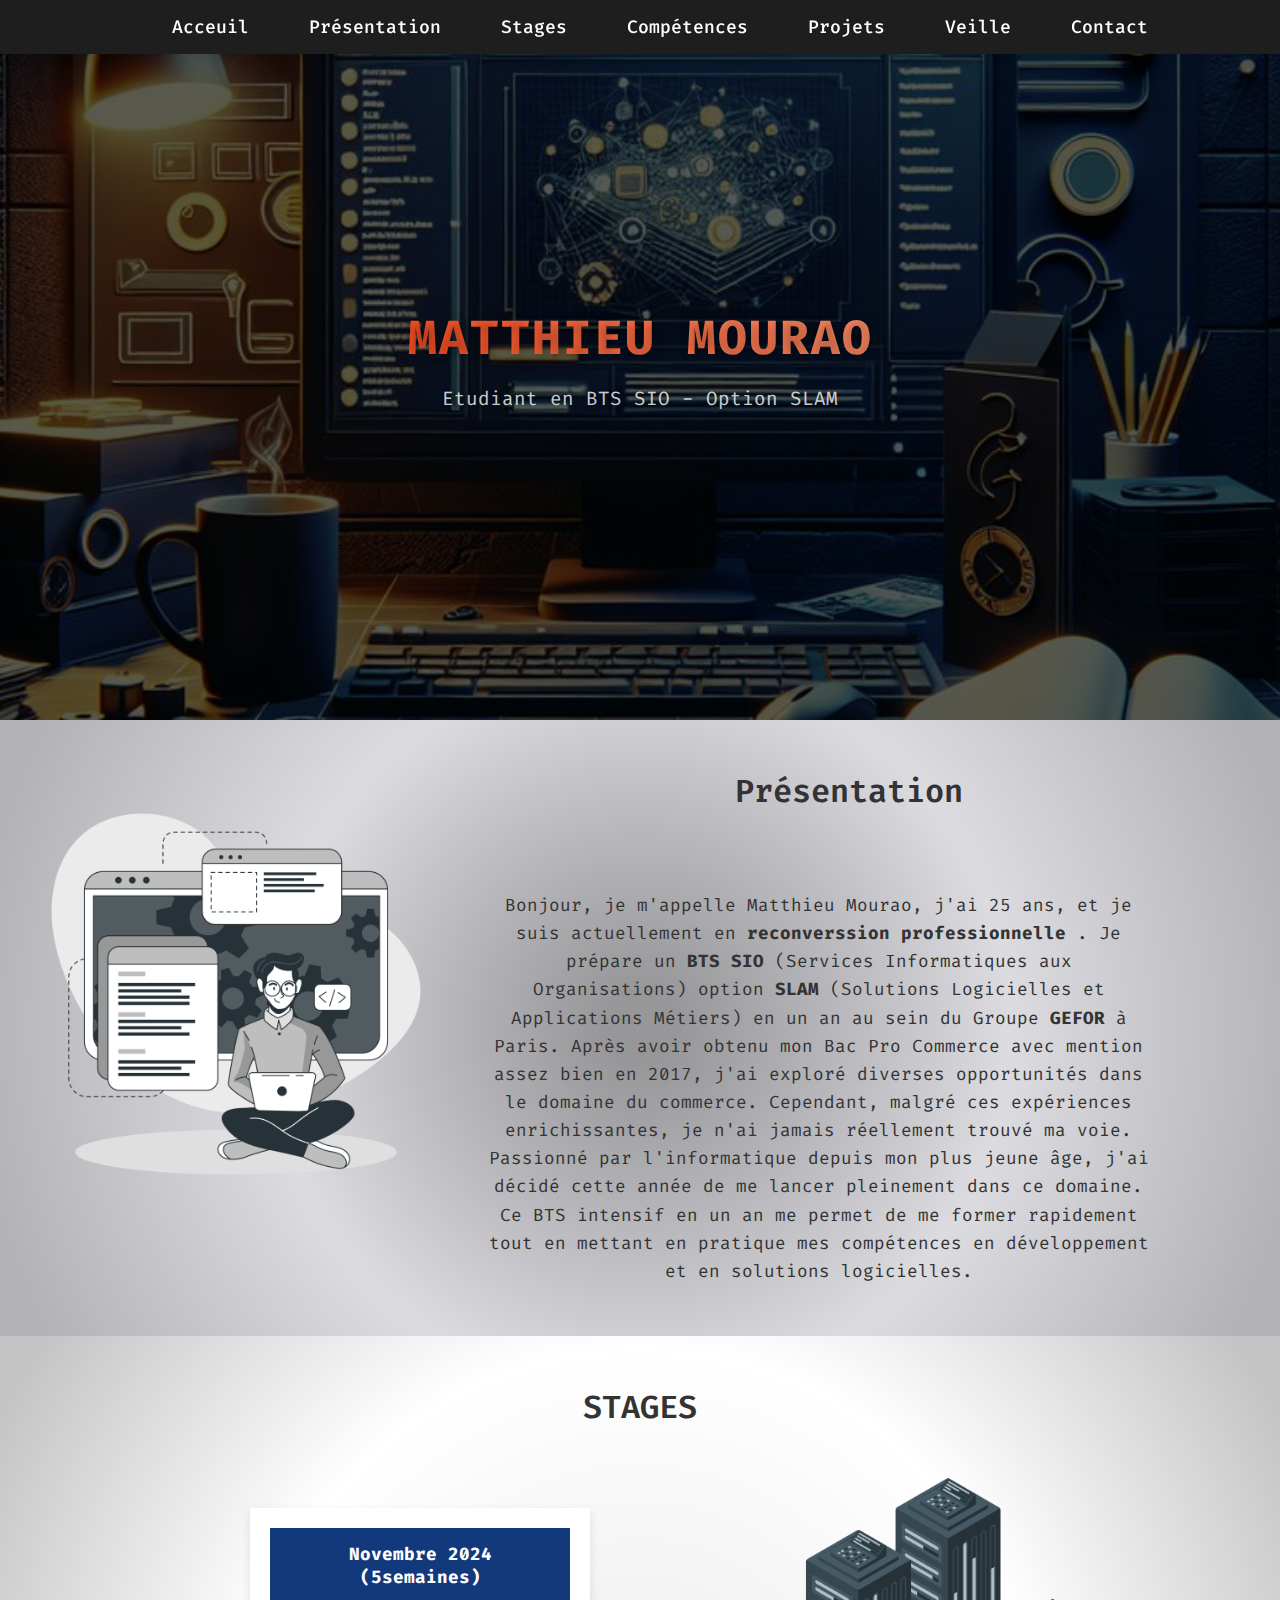
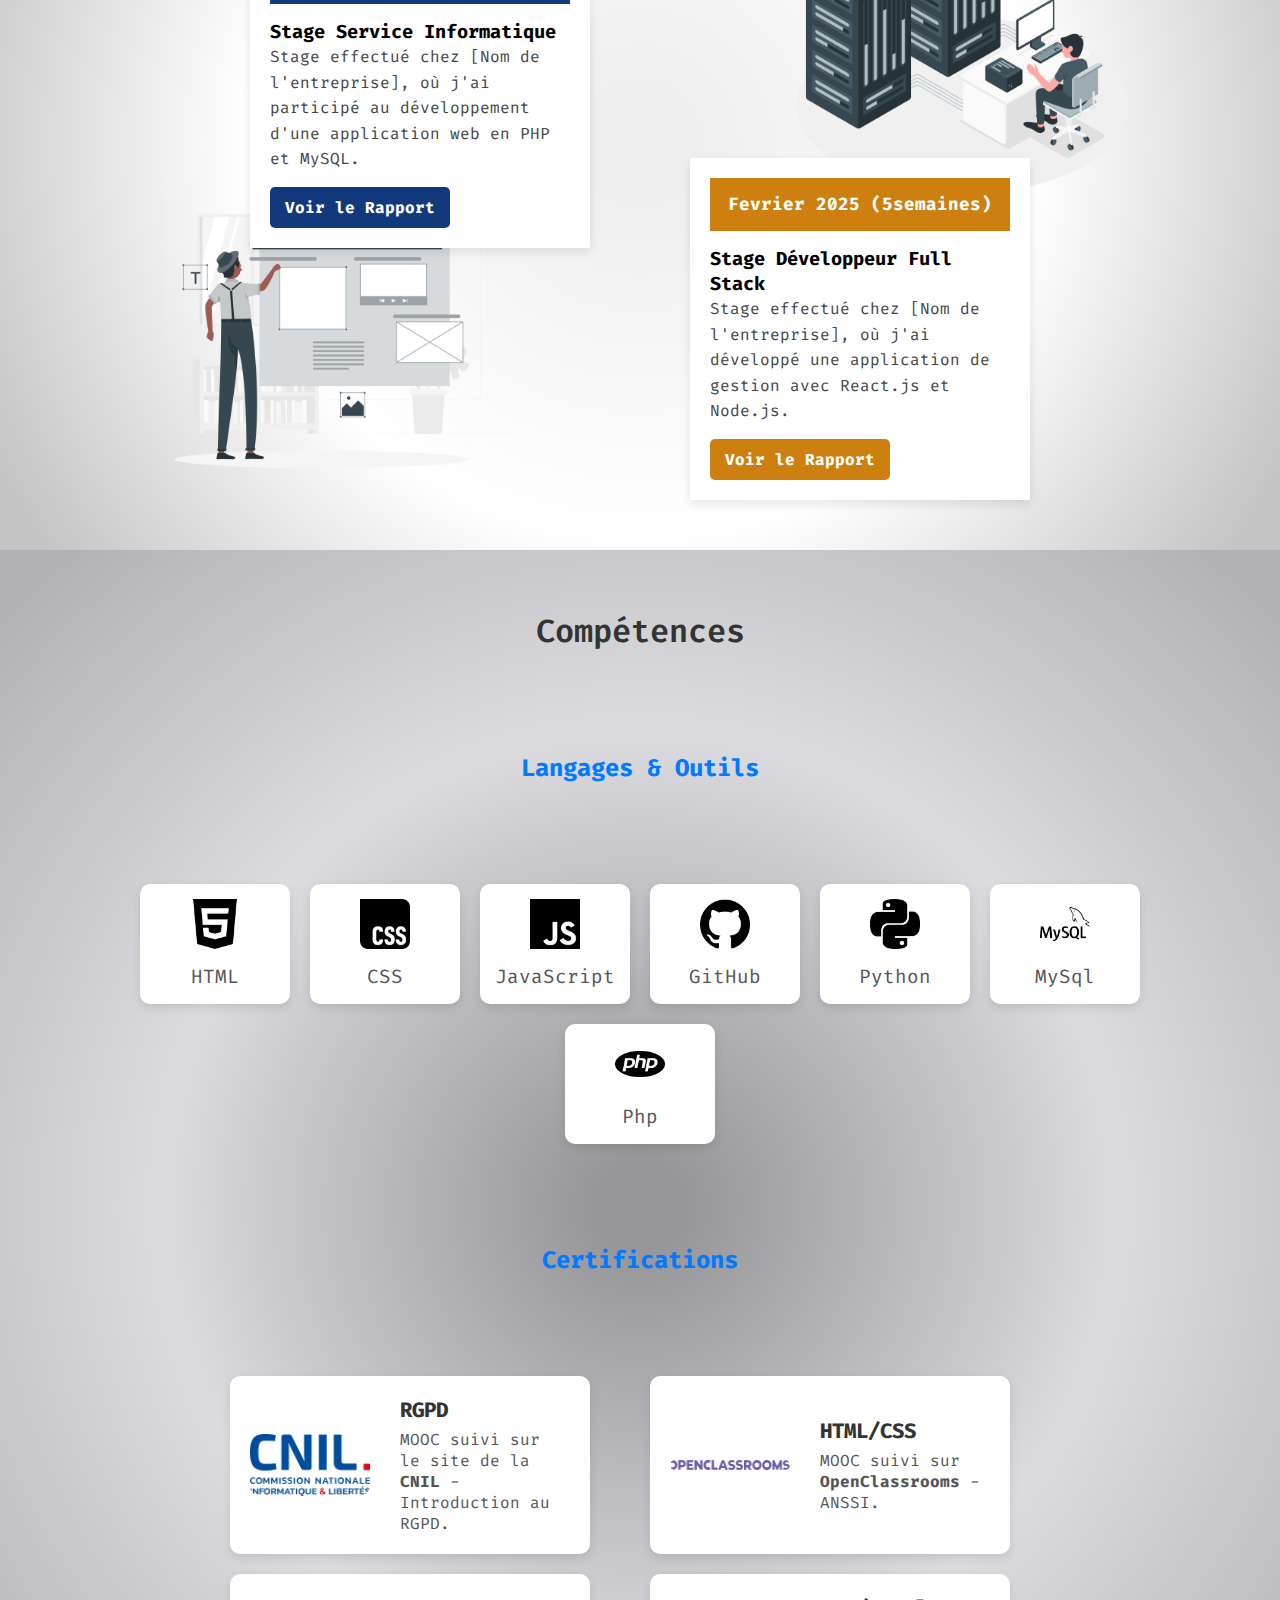
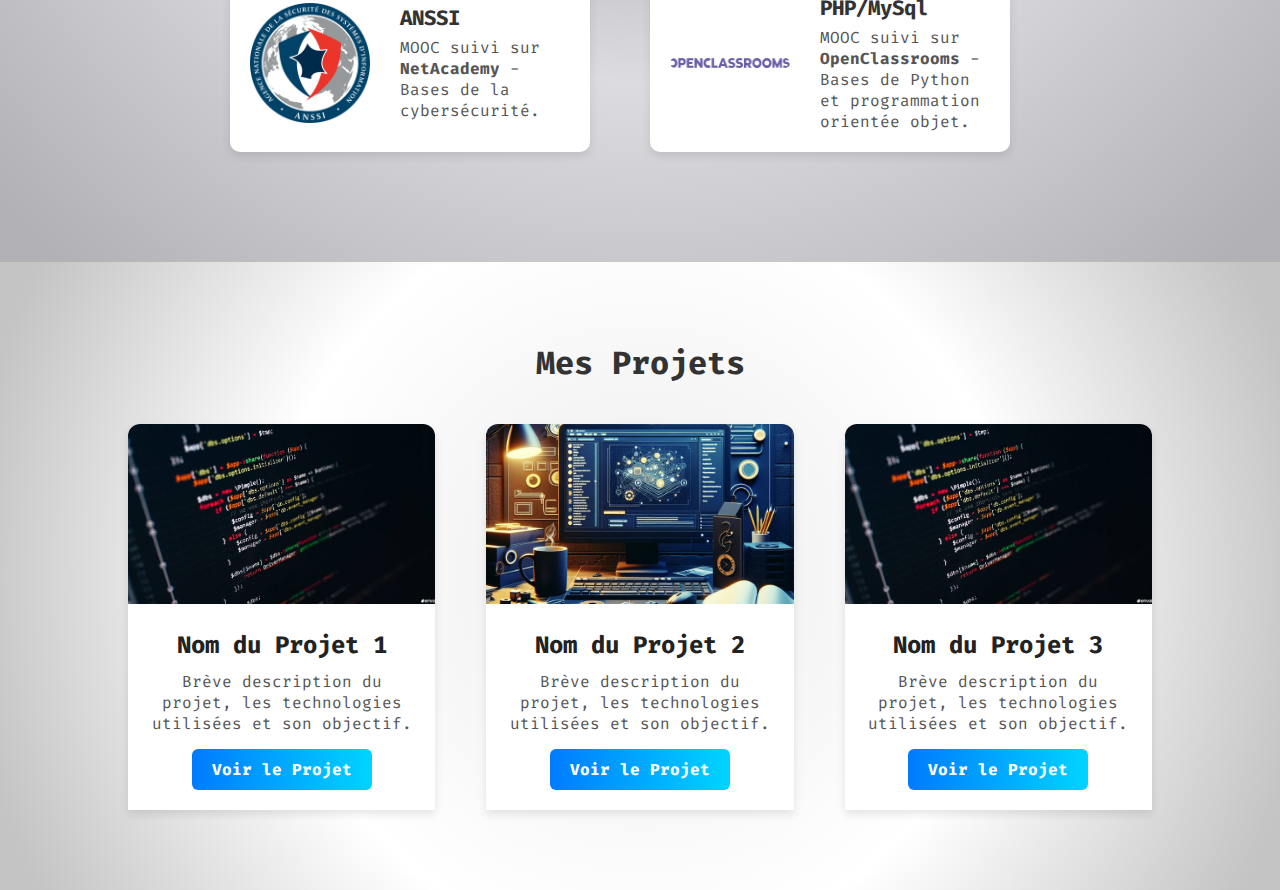
==== index.html @ 41a9d6a8 "premier commit" ====
<!DOCTYPE html>
<html lang="fr">
<head>
    <meta charset="UTF-8">
    <meta name="viewport" content="width=device-width, initial-scale=1.0">

    <title>MatthieuMourao</title>
    <meta type="description" content="Ceci est mon portfolio étudiant" />
    <link rel="stylesheet" href="style/style.css" type="text/css">
    <link href="https://fonts.googleapis.com/css2?family=Fira+Code:wght@300..700&display=swap" rel="stylesheet">
</head>
<body>
    <header>
        <ul>
            <li><a href="/">Acceuil</a></li>
            <li><a href="/">Présentation</a></li>
            <li><a href="/">Stages</a></li>
            <li><a href="/">Compétences</a></li>
            <li><a href="/">Projets</a></li>
            <li><a href="/">Veille</a></li>
            <li><a href="/">Contact</a></li>
        </ul>
    </header>

    <div class="slider">

        <img src="img/slider.jpg" class="slider-background">
        <div class="slider-content">
            <div class="slide-content">
                <h1>Matthieu MOURAO</h1>
                <p>Etudiant en BTS SIO - Option SLAM</p>
            </div>
        </div>
    </div>

    <section class="presentation">
        <img src="img/Developer activity-bro.png" class="img-presentation">
        <div>
            <h2 id="h2-presentation">Présentation</h2>
            <p>Bonjour, je m'appelle Matthieu Mourao, j'ai 25 ans, et je suis actuellement en <strong> reconverssion professionnelle </strong>. Je prépare un <strong>BTS SIO </strong> (Services Informatiques aux Organisations) option <strong>SLAM</strong> (Solutions Logicielles et Applications Métiers) en un an au sein du Groupe <strong>GEFOR</strong> à Paris. Après avoir obtenu mon Bac Pro Commerce avec mention assez bien en 2017, j'ai exploré diverses opportunités dans le domaine du commerce. Cependant, malgré ces expériences enrichissantes, je n'ai jamais réellement trouvé ma voie. Passionné par l'informatique depuis mon plus jeune âge, j'ai décidé cette année de me lancer pleinement dans ce domaine. Ce BTS intensif en un an me permet de me former rapidement tout en mettant en pratique mes compétences en développement et en solutions logicielles.</p>
        </div>
    </section> 


    <section class="stage">
        <h2 id="h2-stage">Stages</h2>
        <div class="stages-container">
            <img src="img/Website designer-rafiki.png" class="img-stage-1">
            <div class="stage-card-1" id="stage1">
                <div class="stage-header-1">
                    <span>Novembre 2024 (5semaines)</span>
                </div>
                <div class="stage-content">
                    <h3>Stage Service Informatique</h3>
                    <p>Stage effectué chez [Nom de l'entreprise], où j'ai participé au développement d'une application web en PHP et MySQL.</p>
                    <a href="stage.html" class="btn-stage" target="_blank">Voir le Rapport</a>
                </div>
            </div>
            <img src="img/Server-amico.png" class="img-stage-2">
            <div class="stage-card-2" id="stage2">
                <div class="stage-header-2">
                    <span>Fevrier 2025 (5semaines)</span>
                </div>
                <div class="stage-content">
                    <h3>Stage Développeur Full Stack</h3>
                    <p>Stage effectué chez [Nom de l'entreprise], où j'ai développé une application de gestion avec React.js et Node.js.</p>
                    <a href="#" class="btn-stage" target="_blank">Voir le Rapport</a>
                </div>
            </div>
        </div>
    </section>
    
    <section class="competences">
        <h2 id="h2-competences">Compétences</h2>
    
       
        <div class="competence-category">
            <h3>Langages & Outils</h3>
            <div class="competence-container">
                <div class="competence-card">
                    <img src="img/html5.png" alt="HTML">
                    <p>HTML</p>
                </div>
                <div class="competence-card">
                    <img src="img/css.png" alt="CSS">
                    <p>CSS</p>
                </div>
                <div class="competence-card">
                    <img src="img/javascript.png" alt="JavaScript">
                    <p>JavaScript</p>
                </div>
                <div class="competence-card">
                    <img src="img/github.png" alt="Git">
                    <p>GitHub</p>
                </div>
                <div class="competence-card">
                    <img src="img/python.png" alt="Python">
                    <p>Python</p>
                </div>
                <div class="competence-card">
                    <img src="img/mysql.png" alt="MysSql">
                    <p>MySql</p>
                </div>
                <div class="competence-card">
                    <img src="img/php.png" alt="PHP">
                    <p>Php</p>
                </div>
            </div>
        </div>
    
       
  
        <div class="competence-category">
            <h3>Certifications</h3>
            <div class="mooc-container">

                
                <div class="mooc-grid">
                    <div class="mooc-card">
                        <img src="img/cnil-seeklogo.png" alt="MOOC RGPD" class="mooc-img">
                        <div class="mooc-info">
                            <h4>RGPD</h4>
                            <p>MOOC suivi sur le site de la <strong>CNIL</strong> - Introduction au RGPD.</p>
                        </div>
                    </div>

            
                    <div class="mooc-card">
                        <img src="img/openclassrooms-seeklogo.png" alt="MOOC HTML/CSS" class="mooc-img">
                        <div class="mooc-info">
                            <h4>HTML/CSS</h4>
                            <p>MOOC suivi sur <strong>OpenClassrooms</strong> - ANSSI.</p>
                        </div>
                    </div>


                    <div class="mooc-card">
                        <img src="img/french-cybersecurity-agency-seeklogo.png" alt="MOOC ANSSI" class="mooc-img">
                        <div class="mooc-info">
                            <h4>ANSSI</h4>
                            <p>MOOC suivi sur <strong>NetAcademy</strong> - Bases de la cybersécurité.</p>
                        </div>
                    </div>


                    <div class="mooc-card">
                        <img src="img/openclassrooms-seeklogo.png" alt="MOOC PHP/MYSQL" class="mooc-img">
                        <div class="mooc-info">
                            <h4>PHP/MySql</h4>
                            <p>MOOC suivi sur <strong>OpenClassrooms</strong> - Bases de Python et programmation orientée objet.</p>
                        </div>
                    </div>
                </div>

            </div>
        </div>
    </section>
    
    <section class="projets">
        <h2>Mes Projets</h2>
        <div class="projets-container">
          
            <div class="projet-card">
                <img src="img/slide.jpg" alt="Projet 1">
                <div class="projet-info">
                    <h3>Nom du Projet 1</h3>
                    <p>Brève description du projet, les technologies utilisées et son objectif.</p>
                    <a href="#" class="btn-projet" target="_blank">Voir le Projet</a>
                </div>
            </div>
    
           
            <div class="projet-card">
                <img src="img/slider.jpg" alt="Projet 2">
                <div class="projet-info">
                    <h3>Nom du Projet 2</h3>
                    <p>Brève description du projet, les technologies utilisées et son objectif.</p>
                    <a href="#" class="btn-projet" target="_blank">Voir le Projet</a>
                </div>
            </div>
    
            
            <div class="projet-card">
                <img src="img/slide.jpg" alt="Projet 3">
                <div class="projet-info">
                    <h3>Nom du Projet 3</h3>
                    <p>Brève description du projet, les technologies utilisées et son objectif.</p>
                    <a href="#" class="btn-projet" target="_blank">Voir le Projet</a>
                </div>
            </div>
        </div>
    </section>
    


    
</body>
</html>
---- style/style.css ----
/* marge a 0 pour tous les éléments */
*{
    margin: 0;
    padding: 0;
}

/* palette de couleurs */
:root {
    --grey-dark : #1e1e1e;  
    --lightest : white;
    --orange : #ff7b00;
    --gradient-greydark : rgb(151,150,153);
    --gradient-greydark2 : radial-gradient(circle, rgba(151,150,153,1) 5%, rgba(219,219,224,1) 52%, rgba(178,177,182,1) 95%);
    --gradient-greylight : rgb(238,238,238);
    --gradient-greylight2 : radial-gradient(circle, rgba(238,238,238,1) 5%, rgba(255,255,255,1) 52%, rgba(196,196,196,1) 95%);
    --gradient-blue : rgb(57,86,172);
    --gradient-blue2 : radial-gradient(circle, rgba(57,86,172,1) 5%, rgba(28,61,120,1) 52%, rgba(30,69,106,1) 95%);
    --bluedark : #13397d;
    --orangedark : #cd800f;
}

/* style de la barre de navigation */

/* ---- Style du header (barre de navigation) ---- */
header {
    position: fixed; /* Fixe le header en haut de la page */
    top: 0; /* L’ancre en haut */
    left: 0;
    width: 100%; /* Prend toute la largeur */
    box-shadow: 0 2px 10px rgba(0, 0, 0, 0.1); /* Ombre légère pour démarquer */
    padding: 15px 20px; /* Ajuste le padding */
    z-index: 1000; /* Assure qu'il reste au-dessus des autres éléments */
    background: var(--grey-dark);
}


/* ---- Style de la liste de navigation ---- */
header ul {
    list-style: none; /* Supprime les puces des listes */
    padding: 0;
    margin: 0;
    display: flex; /* Affichage en ligne (horizontal) */
    gap: 30px; /* Espacement entre les éléments */
    justify-content: center;
}

/* ---- Style des liens de navigation ---- */
header ul li a {
    text-decoration: none; /* Supprime le soulignement des liens */
    color: var(--lightest); /* Définit la couleur du texte en blanc */
    font-size: 18px; /* Définit une taille de texte lisible */
    font-weight: 500; /* Rend le texte légèrement plus épais */
    transition: color 0.3s ease, transform 0.3s ease; /* Ajoute une transition fluide */
    padding: 10px 15px; /* Ajoute de l’espace autour du texte */
    border-radius: 5px; /* Arrondit légèrement les bords */
}

/* ---- Effet au survol des liens ---- */
header ul li a:hover {
    color: var(--orange); /* Change la couleur du texte en orange au survol */
    transform: scale(1.1); /* Agrandit légèrement l'élément au survol */
}

/* ---- Responsive pour mobile ---- */
@media (max-width: 768px) {
    header {
        flex-direction: column; /* Affichage en colonne sur mobile */
        align-items: center;
    }

    header ul {
        flex-direction: column; /* Les liens passent en colonne */
        gap: 15px;
    }
}



.slider {
    width: 100%;
    height: 80vh; /* Assure que le slider prend tout l'écran */
    position: relative;
    display: flex;
    align-items: center;
    justify-content: center;
    overflow: hidden; /* Évite les débordements */
}


.slider-background {
    width: 100%;
    height: 100%;
    object-fit: cover;
    filter: brightness(35%);
}

.slide-content{
    position: absolute;
    top: 50%;
    left: 50%;
    transform: translate(-50%, -50%);
    text-align: center;
    color: white;
}

/* --- STYLE MODERNE DU H1 --- */
.slide-content h1 {
    font-size: 3rem;
    font-weight: 700;
    text-transform: uppercase; /* Majuscules pour un effet pro */
    letter-spacing: 2px; /* Espacement des lettres */
    text-shadow: 2px 2px 10px rgba(0, 0, 0, 0.3); /* Ombre légère */
    background: linear-gradient(45deg, #ff4b1f, #ff9068);
    -webkit-background-clip: text; /* Applique le gradient au texte */
    -webkit-text-fill-color: transparent; /* Rend le texte transparent */
    animation: fadeIn 1.5s ease-in-out;
}

/* --- STYLE MODERNE DU PARAGRAPHE --- */
.slide-content p {
    font-size: 1.2rem;
    font-weight: 400;
    margin-top: 15px;
    line-height: 1.6; /* Espacement entre les lignes */
    max-width: 600px;
    margin-left: auto;
    margin-right: auto;
    color: rgba(255, 255, 255, 0.8); /* Blanc avec opacité */
    text-shadow: 1px 1px 5px rgba(0, 0, 0, 0.2);
    animation: fadeIn 2s ease-in-out;
}

/* --- ANIMATION D'APPARITION (FADE IN) --- */
@keyframes fadeIn {
    from {
        opacity: 0;
        transform: translateY(-10px);
    }
    to {
        opacity: 1;
        transform: translateY(0);
    }
}


body {
    background: var(--gradient-greydark);
    background: var(--gradient-greydark2);
    font-family: "Fira Code", serif;
}



/* --- SECTION PRÉSENTATION --- */
.presentation {
    display: flex; /* Utilisation de flexbox pour aligner l'image et le texte */
    align-items: center; /* Centre verticalement l'image et le texte */
    gap: 40px; /* Ajoute un espace entre l'image et le texte */
    padding: 50px 10%; /* Ajoute un padding autour de la section */
    background: var(--gradient-greydark);
    background: var(--gradient-greydark2);
}

/* --- TITRE PRÉSENTATION --- */
#h2-presentation {
    font-size: 2rem; /* Taille du titre */
    font-weight: 600; /* Met en gras */
    color: #333; /* Couleur du texte */
    text-align: center; /* Centre le titre */
    width: 100%; /* Assure que le titre prend toute la largeur */
    margin-bottom: 20px; /* Espace sous le titre */
}


/* --- IMAGE PRÉSENTATION --- */
.img-presentation {
    width: 420px; /* Taille de l’image */
    max-width: 100%; /* S'assure qu'elle reste responsive */
    border-radius: 10px; /* Arrondit légèrement les bords */
    margin-left: -10%;
    margin-top: -80px;

}


/* --- TEXTE PRÉSENTATION --- */
.presentation p {
    font-size: 1.1rem; /* Agrandit le texte */
    color: #333; /* Couleur légèrement foncée */
    line-height: 1.6; /* Espacement entre les lignes */
    max-width: 800px; /* Limite la largeur du texte */
    text-align: center; /* Justifie le texte pour une belle mise en page */
}

/* Responsive : Ajustements pour petits écrans */
@media (max-width: 768px) {
    .presentation {
        flex-direction: column; /* Passe en colonne sur mobile */
        text-align: center; /* Centre tout le contenu */
    }

    .img-presentation {
        width: 80%; /* Adapte la taille de l’image */
    }

    .presentation p {
        text-align: center; /* Centre le texte */
    }
}



#h2-presentation {
    font-size: 2rem; /* Taille plus grande pour être visible */
    font-weight: 600;
    color: #333; /* Même couleur que le paragraphe */
    margin-bottom: 80px; /* Ajoute un espace sous le titre */
    margin-left: 30px; /* décalle le h2 vers la droite */
}

/* --- SECTION STAGES --- */
.stage {
    text-align: center; /* Centre le titre "Mes Stages" */
    padding: 50px 20px; /* Ajoute de l'espace autour de la section */
    background:var(--gradient-greylight); /* couleur du fond */
    background: var(--gradient-greylight2);
    position: relative;
    height: auto;
}

/* --- TITRE DES STAGES --- */
#h2-stage {
    font-size: 2rem; /* Agrandit le titre */
    font-weight: 600; /* Rend le texte plus épais */
    color: #333; /* Couleur sombre pour le texte */
    margin-bottom: 80px; /* Ajoute un espace sous le titre */
    text-transform: uppercase; /* Met le titre en majuscules */
}


/* --- CONTAINER DES STAGES --- */
.stages-container {
    display: flex; /* Met les cartes côte à côte */
    justify-content: center; /* Centre les cartes horizontalement */
    align-items: flex-start;
    gap: 100px; /* Ajoute un espace entre les cartes */
    flex-wrap: wrap; /* Permet aux cartes de passer en colonne sur petit écran */
}

/* --- STYLE DES CARTES --- */
.stage-card-1 {
    background-color: white; /* couleur du fond */
    padding: 20px; /* Espacement interne */
    box-shadow: 0 4px 10px rgba(0, 0, 0, 0.1); /* Ombre légère pour effet moderne */
    width: 300px; /* Largeur de chaque carte */
    text-align: left; /* Aligne le texte à gauche */
    position: relative; /* Permet de positionner les éléments internes */
    transition: transform 0.3s ease; /* Animation au survol */
}

.stage-card-2 {
    background-color: white; /* couleur du fond */
    padding: 20px; /* Espacement interne */
    box-shadow: 0 4px 10px rgba(0, 0, 0, 0.1); /* Ombre légère pour effet moderne */
    width: 300px; /* Largeur de chaque carte */
    text-align: left; /* Aligne le texte à gauche */
    position: relative; /* Permet de positionner les éléments internes */
    transition: transform 0.3s ease; /* Animation au survol */
}

/* Effet de zoom léger au survol */
.stage-card-1:hover {
    transform: translateY(-5px); /* Fait légèrement remonter la carte */
}

.stage-card-2:hover {
    transform: translateY(-5px); /* Fait légèrement remonter la carte */
}


/* --- PARAGRAPHES (INFOS DU STAGE) --- */
.stage-card-1 p {
    font-size: 1rem; /* Taille lisible */
    color: #444; /* Gris foncé pour une bonne lisibilité */
    margin-bottom: 15px; /* Espacement sous le texte */
    line-height: 1.6; /* Espacement entre les lignes */
}

.stage-card-2 p {
    font-size: 1rem; /* Taille lisible */
    color: #444; /* Gris foncé pour une bonne lisibilité */
    margin-bottom: 15px; /* Espacement sous le texte */
    line-height: 1.6; /* Espacement entre les lignes */
}

/* --- BOUTON RAPPORT DE STAGE --- */
.stage-card-1 a {
    display: inline-block; /* Transforme le lien en bouton */
    padding: 10px 15px; /* Ajoute du padding pour un meilleur aspect */
    background-color: var(--bluedark); /* Bleu */
    color: white; /* Texte blanc */
    text-decoration: none; /* Supprime le soulignement du lien */
    border-radius: 5px; /* Arrondit les bords */
    font-weight: bold; /* Texte en gras */
    transition: background 0.3s ease; /* Animation au survol */
}

.stage-card-2 a {
    display: inline-block; /* Transforme le lien en bouton */
    padding: 10px 15px; /* Ajoute du padding pour un meilleur aspect */
    background-color: var(--orangedark); /* Bleu */
    color: white; /* Texte blanc */
    text-decoration: none; /* Supprime le soulignement du lien */
    border-radius: 5px; /* Arrondit les bords */
    font-weight: bold; /* Texte en gras */
    transition: background 0.3s ease; /* Animation au survol */
}

/* Effet au survol du bouton */
.stage-card-1 a:hover {
    background-color: #0056b3; /* Bleu foncé au survol */
}

.stage-card-2 a:hover {
    background-color: #0056b3; /* Bleu foncé au survol */
}

/* --- EN-TÊTE DES DATES --- */
.stage-header-1 {
    background:var(--bluedark);
    color: white;
    font-size: 1.1rem;
    font-weight: bold;
    padding: 15px;
    text-align: center;
    position: relative;
    width: 90%;
    margin: auto;
    margin-bottom: 15px;
}

.stage-header-2 {
    background:var(--orangedark);
    color: white;
    font-size: 1.1rem;
    font-weight: bold;
    padding: 15px;
    text-align: center;
    position: relative;
    width: 90%;
    margin: auto;
    margin-bottom: 15px;
}


#stage2 {
    position: relative;
    margin-top: 250px;
}

/* --- Style général des images de stage --- */

.img-stage-1 {
    width: 380px; /* Redimensionne l’image */
    max-width: 100%; /* Empêche les débordements */
    position: absolute; /* Permet de placer l’image où on veut */
    top: 50%; 
    right: 60%; 
}

.img-stage-2 {
    width: 380px; /* Redimensionne l’image */
    max-width: 100%; /* Empêche les débordements */
    position: absolute; /* Permet de placer l’image où on veut */
    bottom: 40%; 
    left: 60%;
}

/* --- SECTION COMPÉTENCES --- */
.competences {
    text-align: center;
    padding: 60px 10%;
    background: var(--gradient-greydark);
    background: var(--gradient-greydark2);
}

/* --- TITRE PRINCIPAL --- */
#h2-competences {
    font-size: 2rem;
    font-weight: 600;
    color: #333;
    margin-bottom: 100px;
}


/* --- CATÉGORIES --- */
.competence-category {
    margin-bottom: 50px;
}

.competence-category h3 {
    font-size: 1.5rem;
    color: #007bff;
    margin-bottom: 100px;
    margin-top: 100px;
}

/* --- GRILLE DES LANGAGES & OUTILS --- */
.competence-container {
    display: flex;
    flex-wrap: wrap;
    justify-content: center;
    gap: 20px;
}

.competence-card {
    background: white;
    padding: 15px;
    border-radius: 10px;
    box-shadow: 0 4px 10px rgba(0, 0, 0, 0.1);
    width: 120px;
    text-align: center;
    transition: transform 0.3s ease;
}

.competence-card img {
    width: 50px;
    height: 50px;
    margin-bottom: 10px;
}

.competence-card p {
    font-size: 1.2rem;
    color: #555;
}

.competence-card:hover {
    transform: scale(1.1);
}

/* --- SECTION MOOCs --- */
.mooc-container {
    display: flex;
    flex-direction: column;
    align-items: center;
    gap: 20px;
}

/* --- STYLE DES CARTES MOOCs --- */
.mooc-card {
    display: flex;
    align-items: center;
    background: white;
    padding: 20px;
    border-radius: 10px;
    width: 80%;
    box-shadow: 0 4px 10px rgba(0, 0, 0, 0.1);
    transition: transform 0.3s ease;
}

.mooc-card:hover {
    transform: scale(1.02);
}

/* --- IMAGE DU MOOC --- */
.mooc-img {
    width: 120px; /* Ajuste selon tes images */
    height: auto;
    border-radius: 10px;
    margin-right: 30px;
}

/* --- INFOS DU MOOC --- */
.mooc-info {
    text-align: left;
}

.mooc-info h4 {
    font-size: 1.3rem;
    color: #333;
    margin-bottom: 5px;
}

.mooc-info p {
    font-size: 1rem;
    color: #555;
}

.mooc-grid {
    display: grid;
    grid-template-columns: 1fr 1fr; /* Deux colonnes égales */
    gap: 20px; /* Espacement entre les cartes */
    justify-content: center;
    width: 80%;
    margin: auto;
}


/* SECTION PROJETS */
.projets {
    padding: 80px 10%; /* Ajoute un espace autour de la section pour l'aérer */
    text-align: center; /* Centre le titre et les éléments */
    background:var(--gradient-greylight); /* couleur du fond */
    background: var(--gradient-greylight2);
}

/* TITRE PRINCIPAL */
.projets h2 {
    font-size: 2rem; /* Taille du titre */
    color: #333; /* Couleur du texte */
    margin-bottom: 40px; /* Espace en dessous du titre */
}

/* CONTENEUR DES PROJETS */
.projets-container {
    display: flex; /* Utilisation de flexbox pour aligner les cartes horizontalement */
    flex-wrap: wrap; /* Permet aux éléments de passer à la ligne sur petits écrans */
    justify-content: space-between; /* Espace équitable entre les cartes */
    gap: 20px; /* Ajoute un espace entre les projets */
}

/* CARTE INDIVIDUELLE POUR CHAQUE PROJET */
.projet-card {
    background: white; /* Fond blanc pour bien se détacher du fond */
    border-radius: 12px 12px 0 0; /* Arrondit légèrement les bords pour un effet moderne */
    box-shadow: 0 4px 8px rgba(0, 0, 0, 0.1); /* Ombre subtile pour effet de profondeur */
    overflow: hidden; /* Évite que l’image dépasse des bords arrondis */
    width: 30%; /* Chaque projet occupe 30% de la largeur du conteneur */
    transition: transform 0.3s ease-in-out; /* Animation fluide au survol */
}

/* EFFET AU SURVOL : LÉGER DÉPLACEMENT VERS LE HAUT */
.projet-card:hover {
    transform: translateY(-5px); /* Fait légèrement "sauter" la carte au survol */
}

/* IMAGE DU PROJET */
.projet-card img {
    width: 100%; /* L’image prend toute la largeur de la carte */
    height: 180px; /* Hauteur fixe pour garder un alignement propre */
    object-fit: cover; /* Coupe l’image pour qu’elle remplisse bien son espace */
}

/* CONTENU TEXTE DU PROJET */
.projet-info {
    padding: 20px; /* Ajoute de l'espace à l'intérieur de la carte */
}

/* TITRE DU PROJET */
.projet-info h3 {
    font-size: 1.5rem; /* Taille du texte */
    color: #222; /* Couleur foncée pour une bonne lisibilité */
    margin-bottom: 10px; /* Ajoute un espace en dessous */
}

/* DESCRIPTION DU PROJET */
.projet-info p {
    font-size: 1rem; /* Taille du texte */
    color: #555; /* Couleur gris foncé pour un look épuré */
    margin-bottom: 15px; /* Ajoute un espace avant le bouton */
}

/* BOUTON DE CHAQUE PROJET */
.btn-projet {
    display: inline-block; /* Permet de donner une taille et un style au bouton */
    padding: 10px 20px; /* Ajoute un espace interne */
    background: linear-gradient(90deg, #007BFF, #00D4FF); /* Dégradé bleu moderne */
    color: white; /* Texte en blanc */
    font-weight: bold; /* Texte en gras */
    text-decoration: none; /* Supprime le soulignement */
    border-radius: 6px; /* Arrondit légèrement les coins */
    transition: background 0.3s ease-in-out; /* Animation fluide */
}

/* EFFET HOVER SUR LE BOUTON */
.btn-projet:hover {
    background: linear-gradient(90deg, #0056b3, #0096c7); /* Change légèrement la couleur au survol */
}

/* RESPONSIVE DESIGN : ADAPTATION SUR PETITS ÉCRANS */
@media screen and (max-width: 1024px) {
    .projet-card {
        width: 45%; /* Ajuste la taille à 2 projets par ligne sur tablette */
    }
}

@media screen and (max-width: 768px) {
    .projets-container {
        flex-direction: column; /* Met les projets en colonne sur mobile */
        align-items: center; /* Centre les projets */
    }

    .projet-card {
        width: 90%; /* Les projets prennent presque toute la largeur */
    }
}
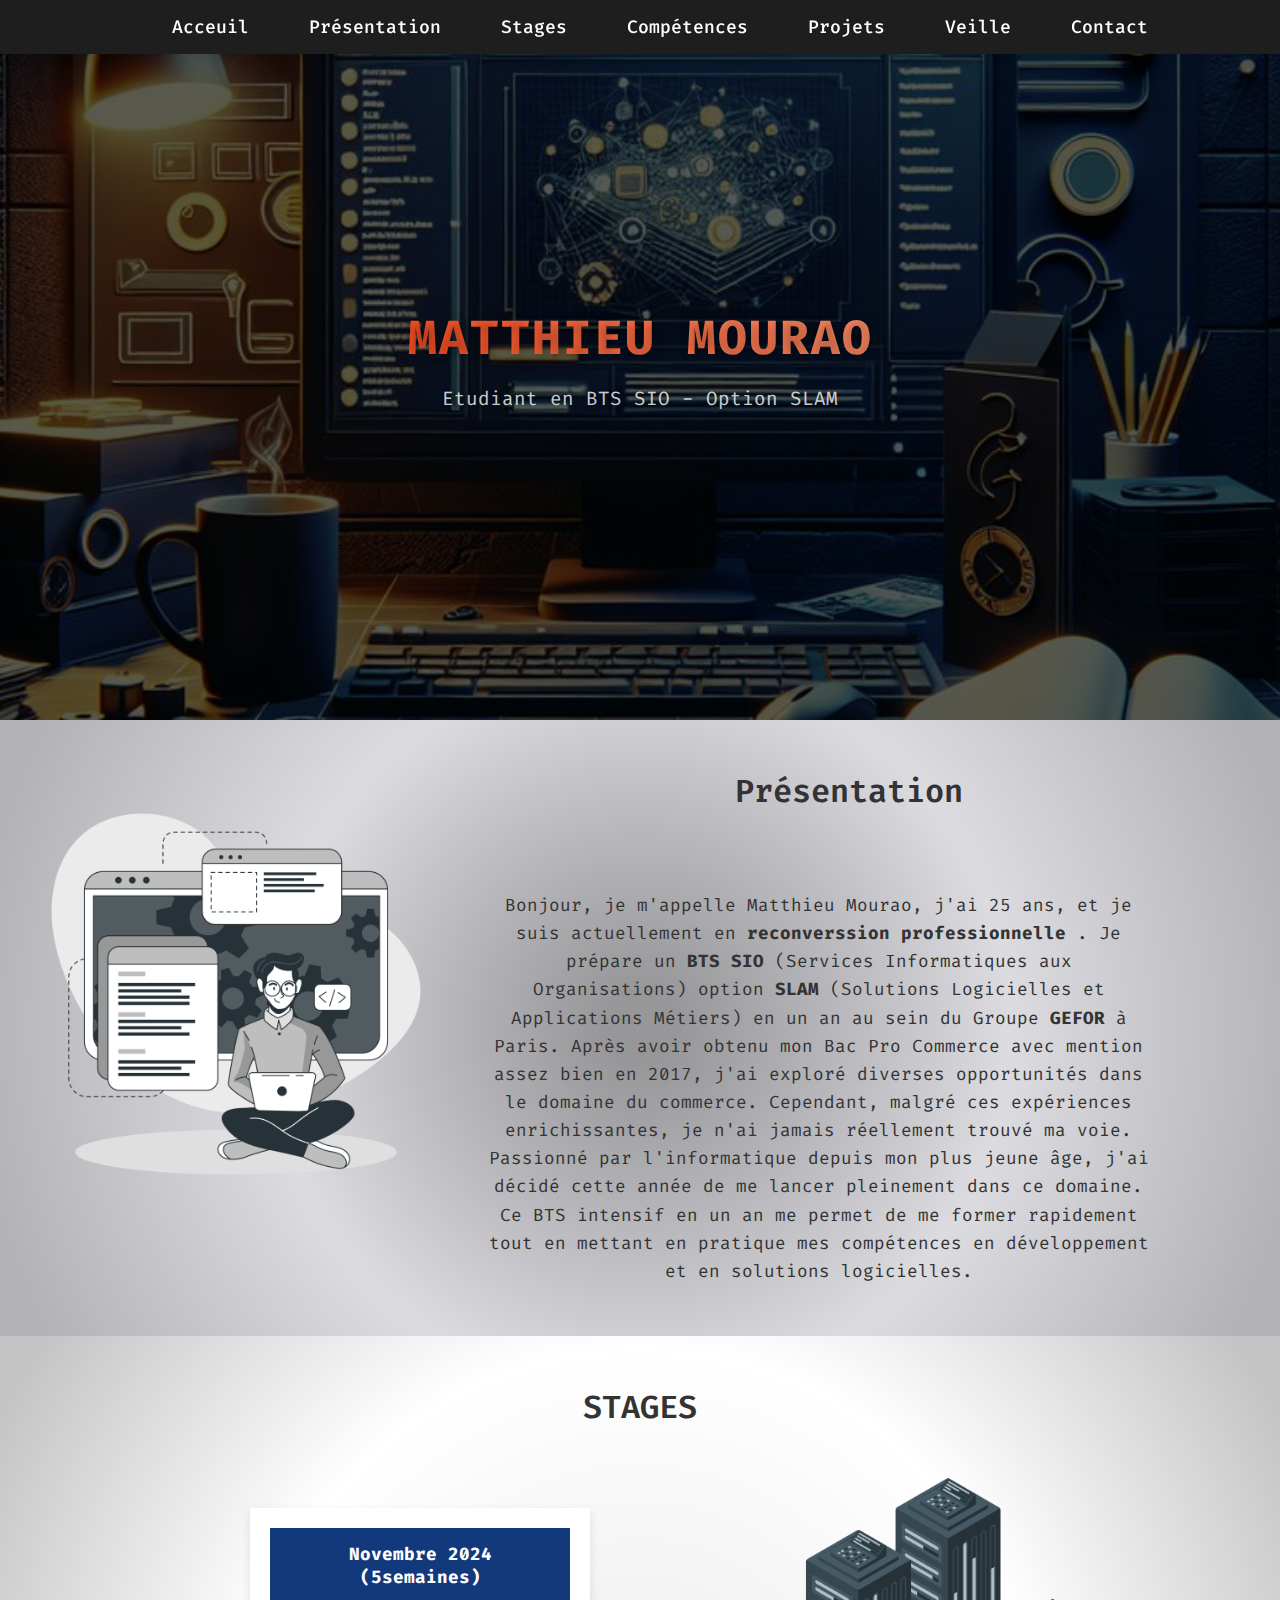
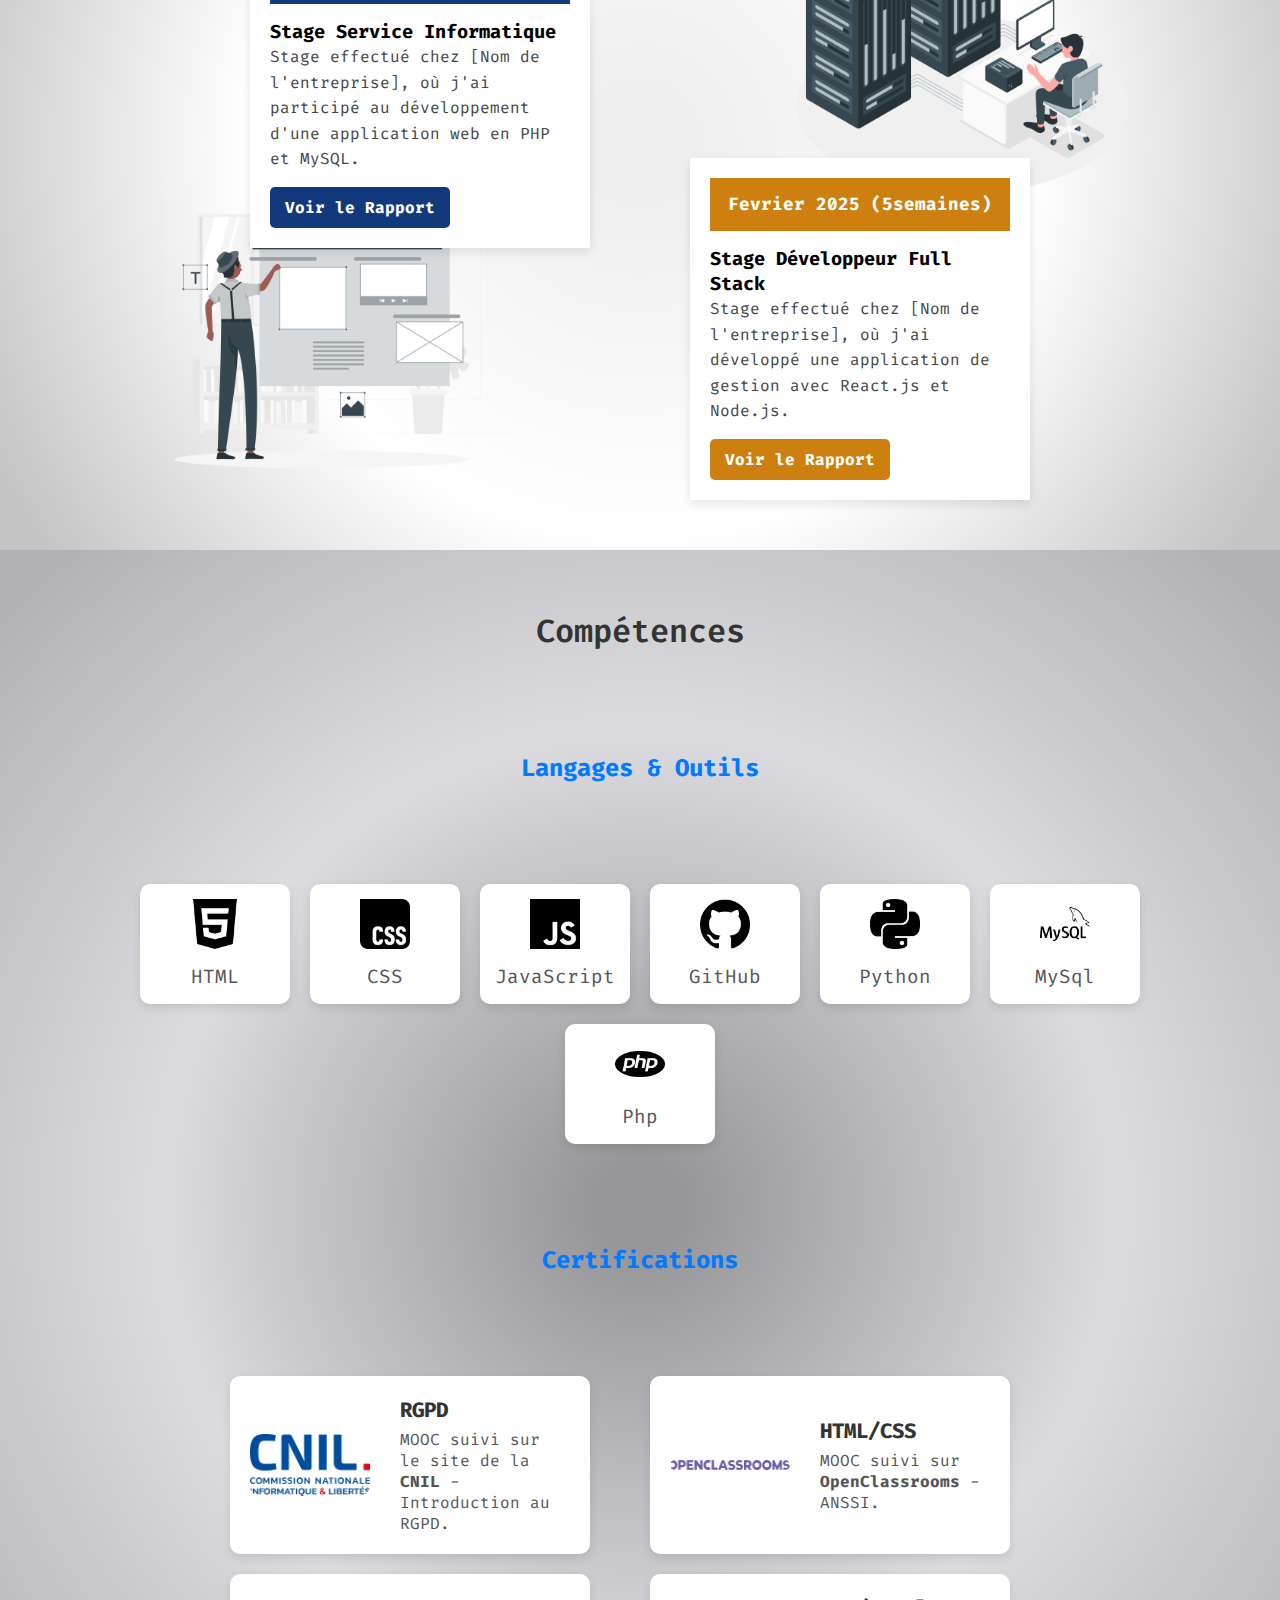
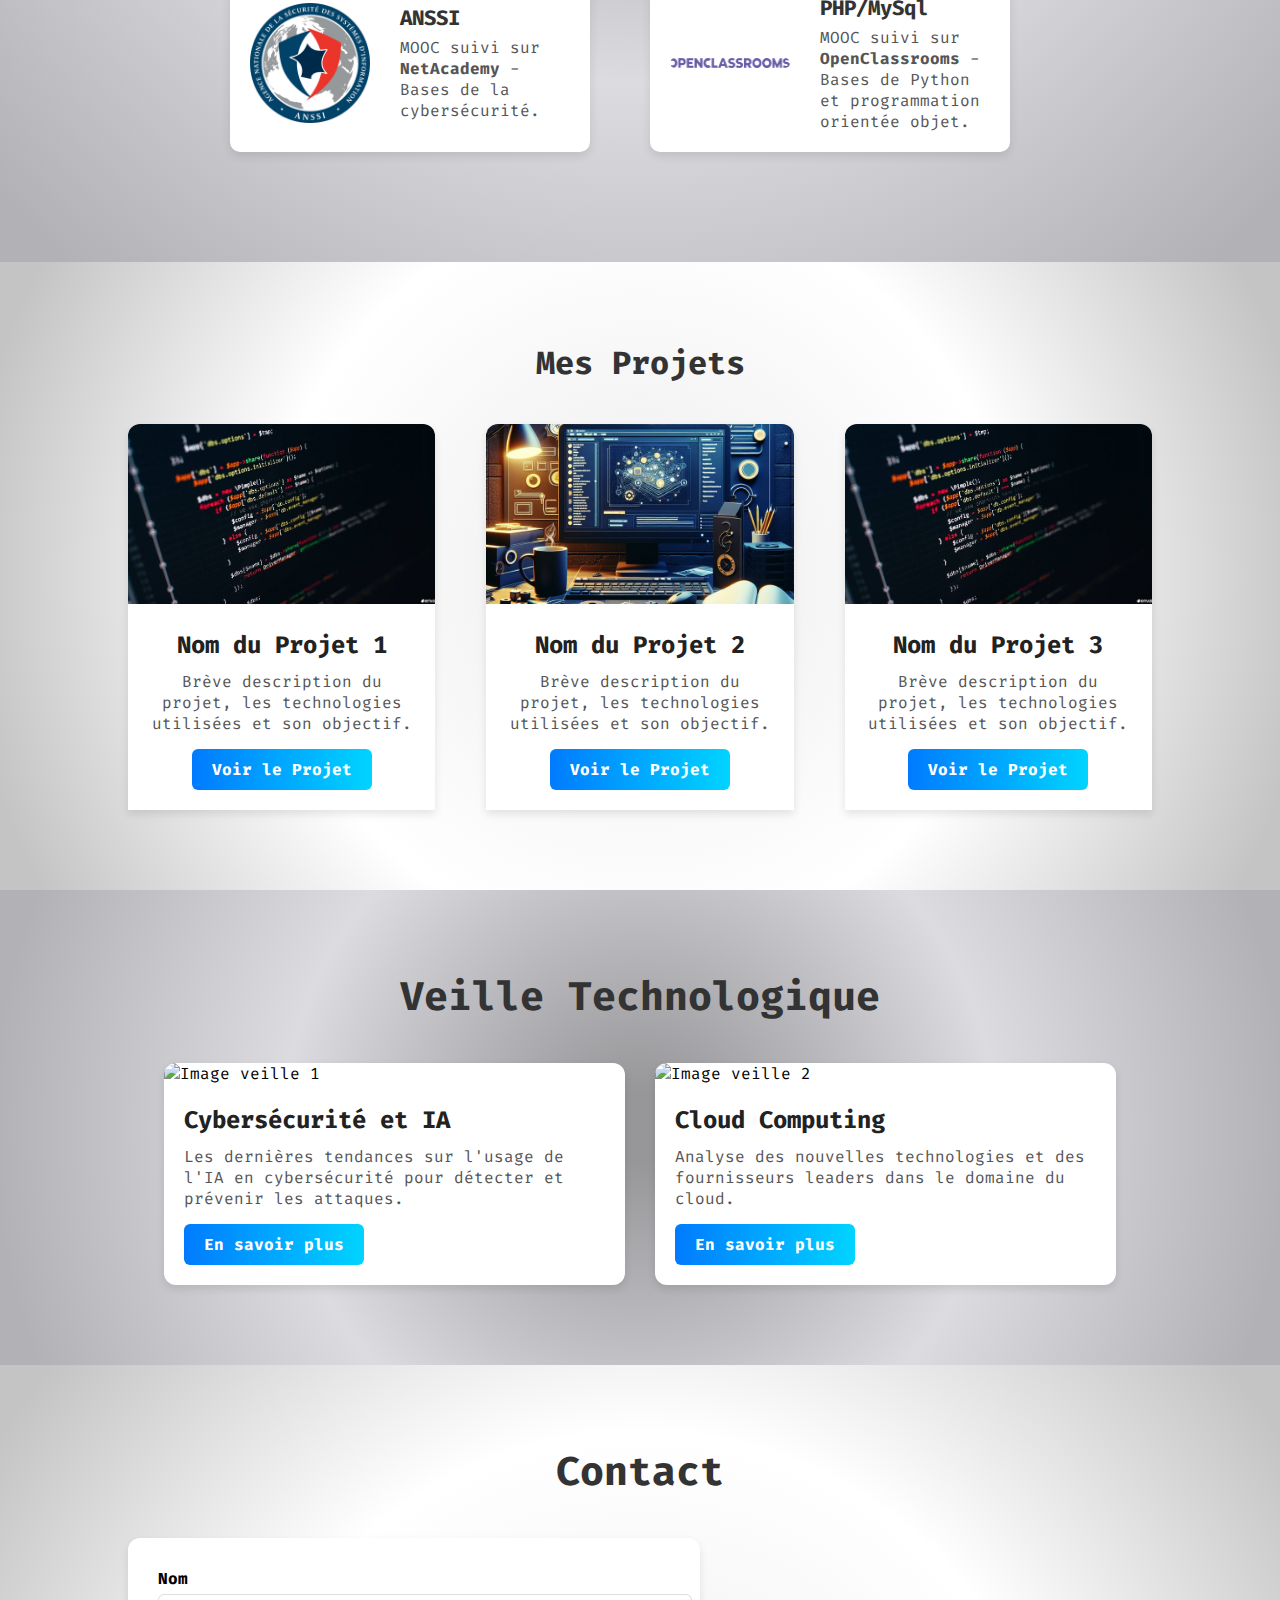
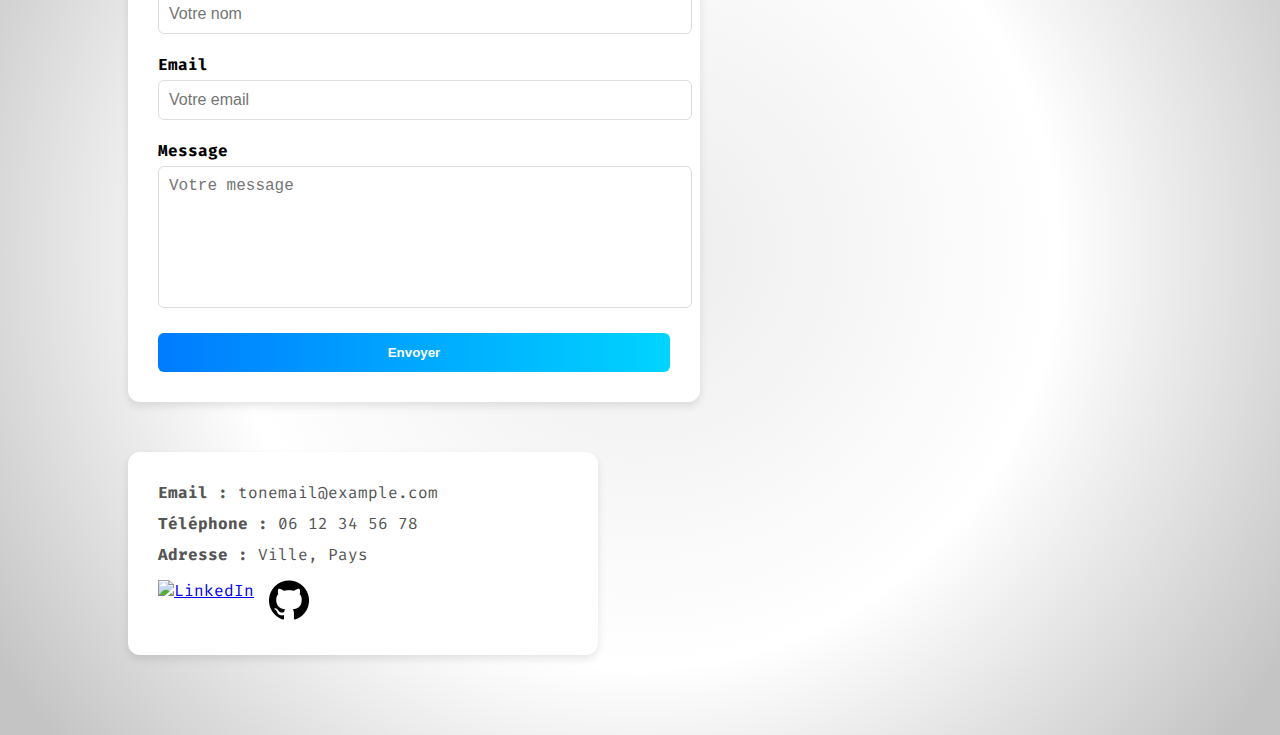
==== commit f7b456a2: "ajout des séctions veilles techno et contact" ====
--- a/index.html
+++ b/index.html
@@ -190,6 +190,60 @@
             </div>
         </div>
     </section>
+
+    <section id="veille-technologique">
+        <h2>Veille Technologique</h2>
+        <div class="veille-container">
+            <div class="veille-card">
+                <img src="img/veille1.jpg" alt="Image veille 1">
+                <div class="veille-content">
+                    <h3>Cybersécurité et IA</h3>
+                    <p>Les dernières tendances sur l'usage de l'IA en cybersécurité pour détecter et prévenir les attaques.</p>
+                    <a href="#" class="btn-veille" target="_blank">En savoir plus</a>
+                </div>
+            </div>
+            <div class="veille-card">
+                <img src="img/veille2.jpg" alt="Image veille 2">
+                <div class="veille-content">
+                    <h3>Cloud Computing</h3>
+                    <p>Analyse des nouvelles technologies et des fournisseurs leaders dans le domaine du cloud.</p>
+                    <a href="#" class="btn-veille" target="_blank">En savoir plus</a>
+                </div>
+            </div>
+        </div>
+    </section>
+
+    <section id="contact">
+        <h2>Contact</h2>
+        <div class="contact-container">
+            <form action="#" method="POST" class="contact-form">
+                <div class="input-group">
+                    <label for="name">Nom</label>
+                    <input type="text" id="name" name="name" placeholder="Votre nom" required>
+                </div>
+                <div class="input-group">
+                    <label for="email">Email</label>
+                    <input type="email" id="email" name="email" placeholder="Votre email" required>
+                </div>
+                <div class="input-group">
+                    <label for="message">Message</label>
+                    <textarea id="message" name="message" placeholder="Votre message" required></textarea>
+                </div>
+                <button type="submit" class="btn-contact">Envoyer</button>
+            </form>
+            
+            <div class="contact-info">
+                <p><strong>Email :</strong> tonemail@example.com</p>
+                <p><strong>Téléphone :</strong> 06 12 34 56 78</p>
+                <p><strong>Adresse :</strong> Ville, Pays</p>
+                <div class="social-icons">
+                    <a href="#"><img src="img/linkedin.png" alt="LinkedIn"></a>
+                    <a href="#"><img src="img/github.png" alt="GitHub"></a>
+                </div>
+            </div>
+        </div>
+    </section>
+    
     
 
 
--- a/style/style.css
+++ b/style/style.css
@@ -596,3 +596,221 @@
 }
 
 
+/* SECTION VEILLE TECHNOLOGIQUE */
+#veille-technologique {
+    padding: 80px 10%;
+    background: var(--gradient-greydark); 
+    background: var(--gradient-greydark2);
+    text-align: center;
+}
+
+/* TITRE DE LA SECTION */
+#veille-technologique h2 {
+    font-size: 2.5rem;
+    color: #333;
+    margin-bottom: 40px;
+}
+
+/* CONTENEUR PRINCIPAL */
+.veille-container {
+    display: flex;
+    justify-content: center; /* Centre les cartes */
+    gap: 30px; /* Ajoute de l’espace entre les cartes */
+    flex-wrap: wrap; /* Permet le passage en colonne sur mobile */
+}
+
+/* CARTES INDIVIDUELLES */
+.veille-card {
+    background: white;
+    border-radius: 12px;
+    box-shadow: 0 4px 8px rgba(0, 0, 0, 0.1);
+    overflow: hidden;
+    width: 45%; /* Chaque carte occupe 45% sur grand écran */
+    transition: transform 0.3s ease-in-out;
+    text-align: left;
+}
+
+/* EFFET DE SURVOL */
+.veille-card:hover {
+    transform: translateY(-5px);
+}
+
+/* IMAGE DES CARTES */
+.veille-card img {
+    width: 100%;
+    height: 180px;
+    object-fit: cover;
+}
+
+/* CONTENU TEXTE */
+.veille-content {
+    padding: 20px;
+}
+
+/* TITRE DE CHAQUE VEILLE */
+.veille-content h3 {
+    font-size: 1.5rem;
+    color: #222;
+    margin-bottom: 10px;
+}
+
+/* DESCRIPTION */
+.veille-content p {
+    font-size: 1rem;
+    color: #555;
+    margin-bottom: 15px;
+}
+
+/* BOUTON POUR LIRE PLUS */
+.btn-veille {
+    display: inline-block;
+    padding: 10px 20px;
+    background: linear-gradient(90deg, #007BFF, #00D4FF);
+    color: white;
+    font-weight: bold;
+    text-decoration: none;
+    border-radius: 6px;
+    transition: background 0.3s ease-in-out;
+}
+
+/* HOVER DU BOUTON */
+.btn-veille:hover {
+    background: linear-gradient(90deg, #0056b3, #0096c7);
+}
+
+/* RESPONSIVE DESIGN */
+@media screen and (max-width: 1024px) {
+    .veille-card {
+        width: 90%; /* Une seule carte par ligne sur tablette */
+    }
+}
+
+
+/* SECTION CONTACT */
+#contact {
+    padding: 80px 10%;
+    background: var(--gradient-greylight);
+    background: var(--gradient-greylight2);
+    text-align: center;
+}
+
+/* TITRE DE LA SECTION */
+#contact h2 {
+    font-size: 2.5rem;
+    color: #333;
+    margin-bottom: 40px;
+}
+
+/* CONTAINER PRINCIPAL */
+.contact-container {
+    display: flex;
+    justify-content: space-between;
+    align-items: center;
+    gap: 50px;
+    flex-wrap: wrap;
+}
+
+/* FORMULAIRE */
+.contact-form {
+    width: 50%;
+    background: white;
+    padding: 30px;
+    border-radius: 12px;
+    box-shadow: 0 4px 8px rgba(0, 0, 0, 0.1);
+    text-align: left;
+}
+
+/* CHAMPS DE SAISIE */
+.input-group {
+    margin-bottom: 20px;
+}
+
+.input-group label {
+    display: block;
+    font-weight: bold;
+    margin-bottom: 5px;
+}
+
+.input-group input,
+.input-group textarea {
+    width: 100%;
+    padding: 10px;
+    border: 1px solid #ddd;
+    border-radius: 6px;
+    font-size: 1rem;
+}
+
+.input-group textarea {
+    height: 120px;
+    resize: none;
+}
+
+/* BOUTON D'ENVOI */
+.btn-contact {
+    display: block;
+    width: 100%;
+    padding: 12px;
+    background: linear-gradient(90deg, #007BFF, #00D4FF);
+    color: white;
+    font-weight: bold;
+    text-decoration: none;
+    border-radius: 6px;
+    text-align: center;
+    transition: background 0.3s ease-in-out;
+    border: none;
+    cursor: pointer;
+}
+
+.btn-contact:hover {
+    background: linear-gradient(90deg, #0056b3, #0096c7);
+}
+
+/* INFOS CONTACT */
+.contact-info {
+    width: 40%;
+    background: white;
+    padding: 30px;
+    border-radius: 12px;
+    box-shadow: 0 4px 8px rgba(0, 0, 0, 0.1);
+    text-align: left;
+}
+
+.contact-info p {
+    font-size: 1rem;
+    color: #555;
+    margin-bottom: 10px;
+}
+
+/* ICONES SOCIALES */
+.social-icons {
+    display: flex;
+    gap: 15px;
+    margin-top: 15px;
+}
+
+.social-icons img {
+    width: 40px;
+    transition: transform 0.3s ease-in-out;
+}
+
+.social-icons img:hover {
+    transform: scale(1.1);
+}
+
+/* RESPONSIVE DESIGN */
+@media screen and (max-width: 1024px) {
+    .contact-container {
+        flex-direction: column;
+        text-align: center;
+    }
+
+    .contact-form, .contact-info {
+        width: 100%;
+    }
+
+    .contact-info {
+        text-align: center;
+    }
+}
+
+
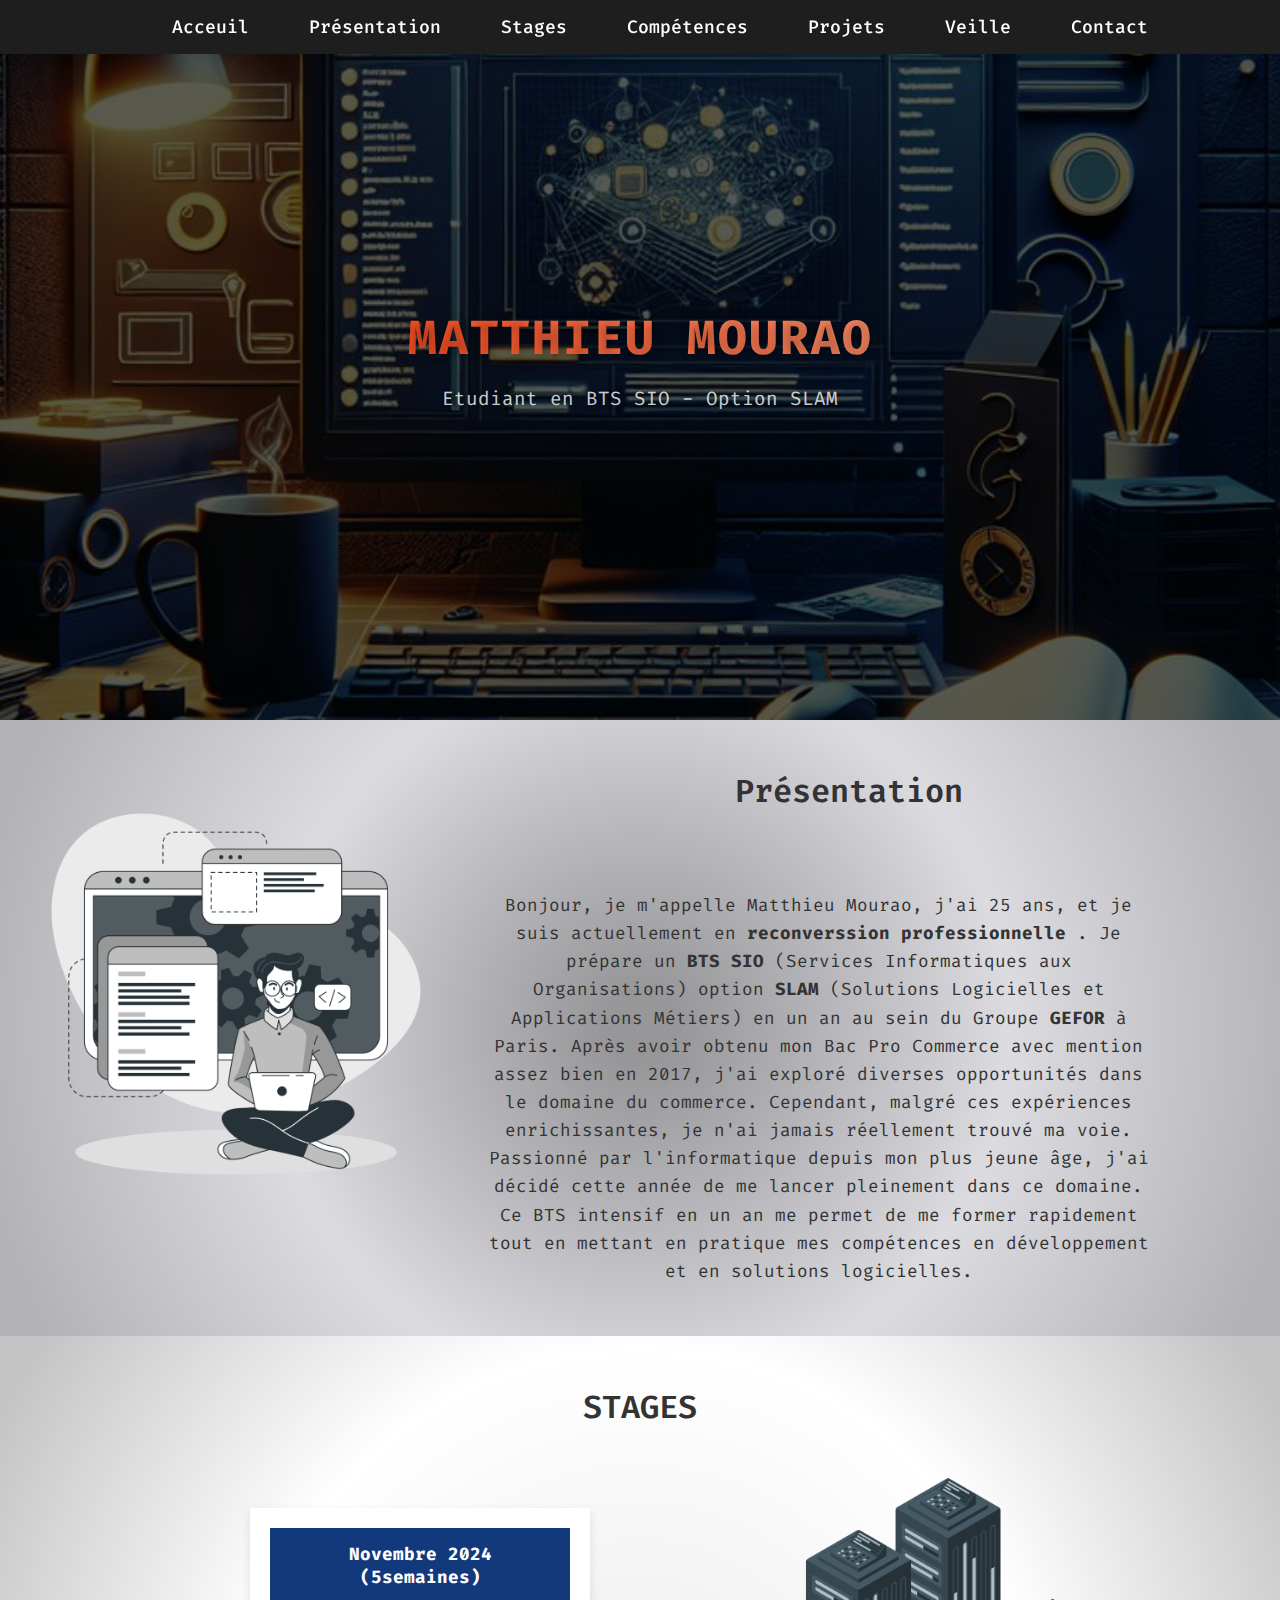
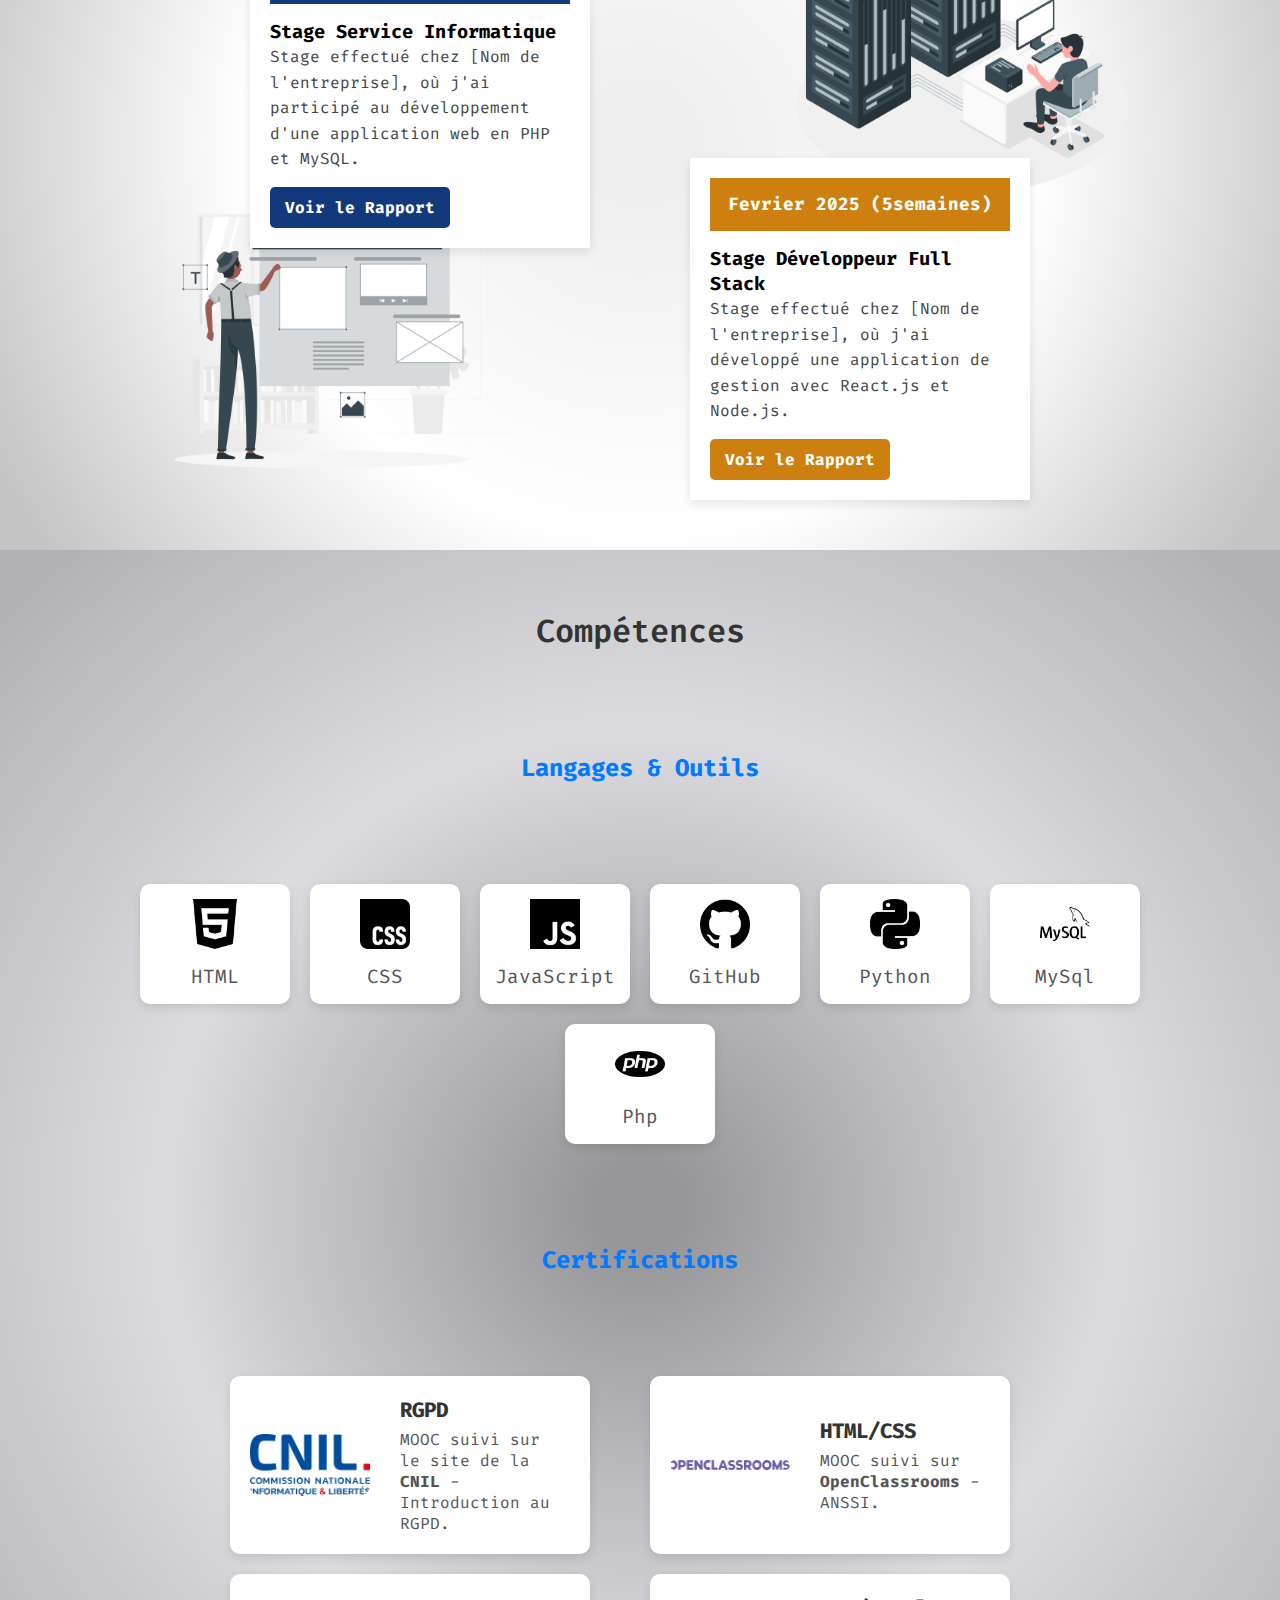
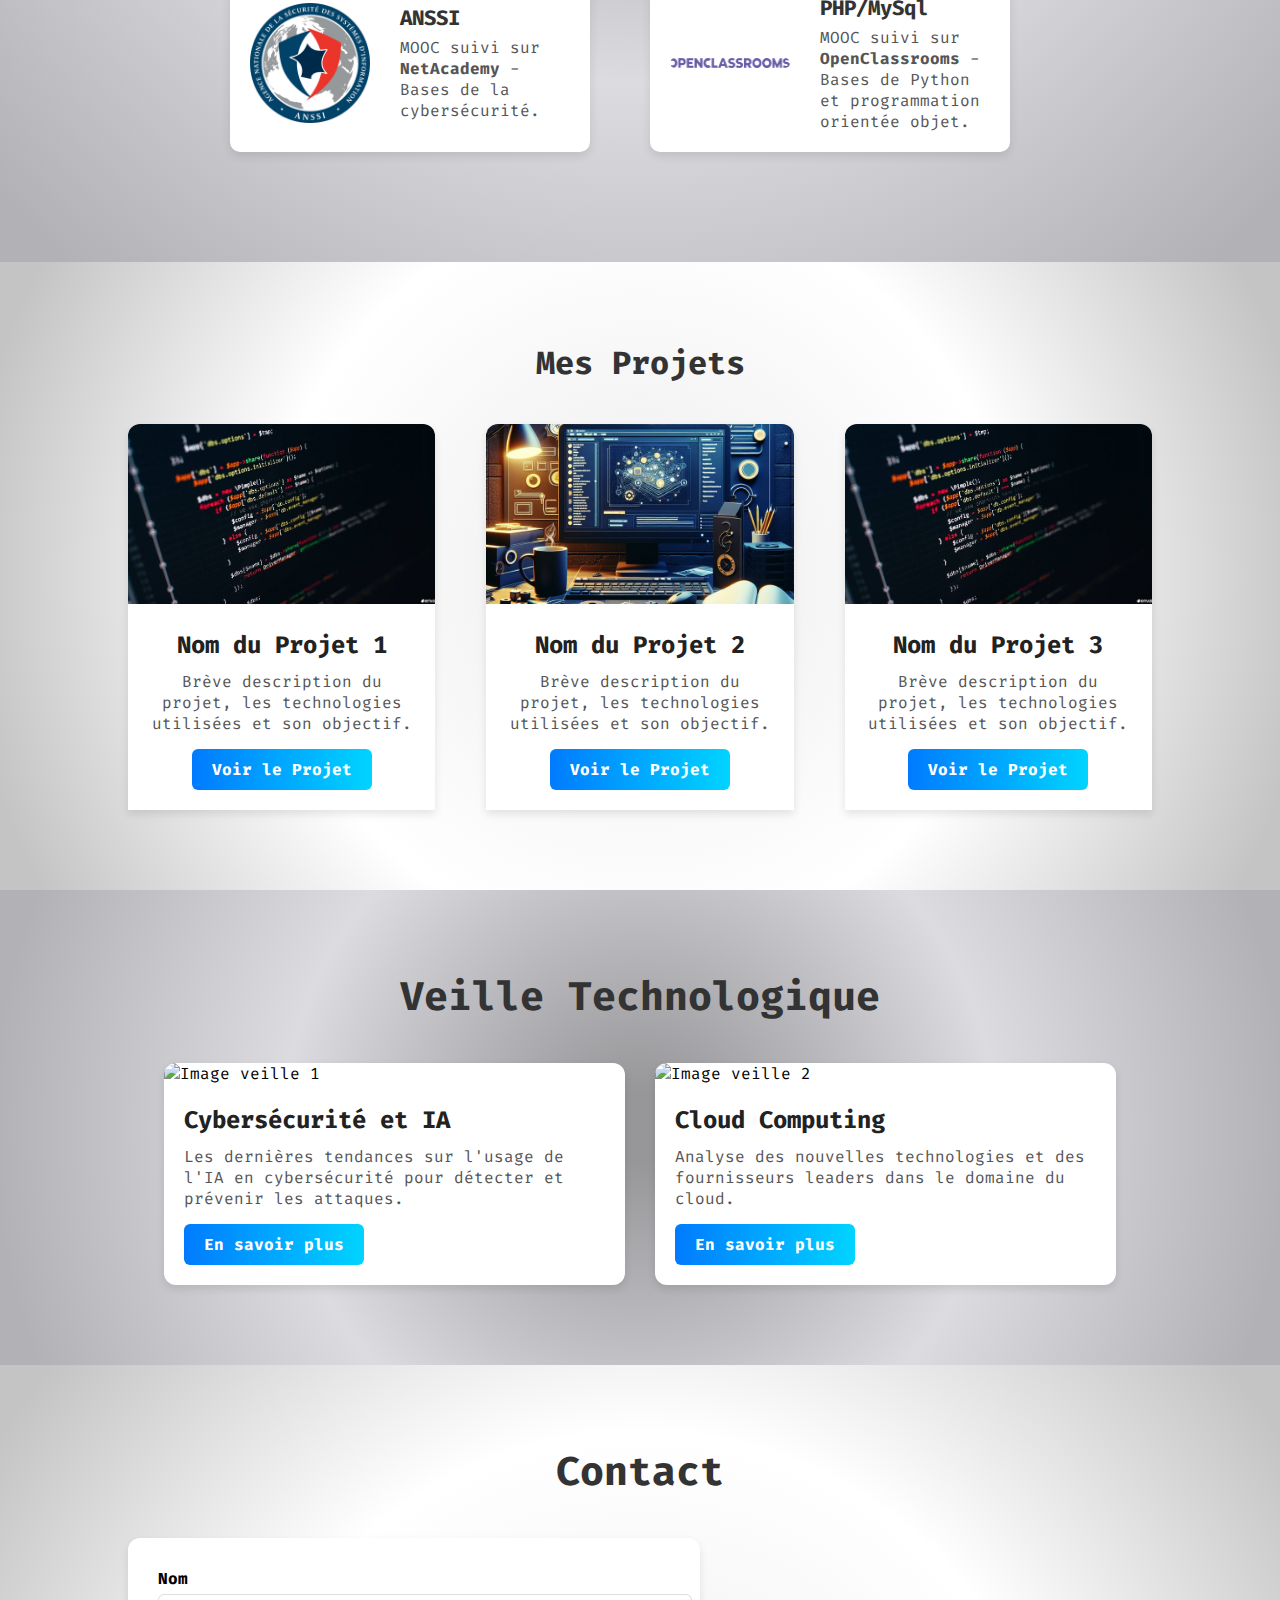
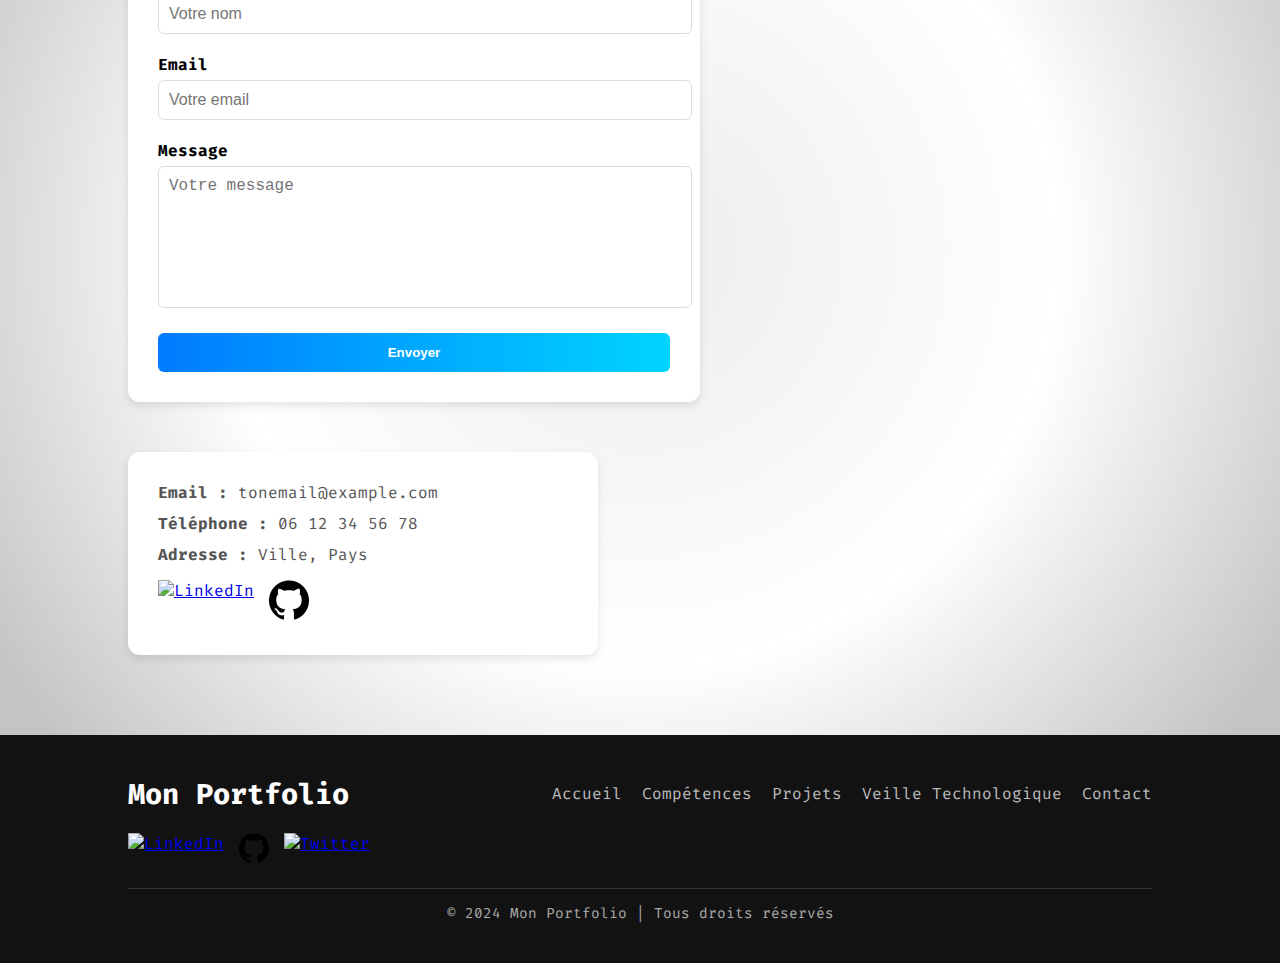
==== commit b58983a6: "ajout du footer" ====
--- a/index.html
+++ b/index.html
@@ -243,6 +243,30 @@
             </div>
         </div>
     </section>
+
+    <footer>
+        <div class="footer-container">
+            <div class="footer-logo">
+                <h3>Mon Portfolio</h3>
+            </div>
+            <ul class="footer-nav">
+                <li><a href="#accueil">Accueil</a></li>
+                <li><a href="#competences">Compétences</a></li>
+                <li><a href="#projets">Projets</a></li>
+                <li><a href="#veille">Veille Technologique</a></li>
+                <li><a href="#contact">Contact</a></li>
+            </ul>
+            <div class="footer-social">
+                <a href="#"><img src="img/linkedin.png" alt="LinkedIn"></a>
+                <a href="#"><img src="img/github.png" alt="GitHub"></a>
+                <a href="#"><img src="img/twitter.png" alt="Twitter"></a>
+            </div>
+        </div>
+        <div class="footer-bottom">
+            <p>&copy; 2024 Mon Portfolio | Tous droits réservés</p>
+        </div>
+    </footer>
+    
     
     
 
--- a/style/style.css
+++ b/style/style.css
@@ -813,4 +813,89 @@
     }
 }
 
-
+/* FOOTER */
+footer {
+    background: #121212;
+    color: #fff;
+    padding: 40px 10%;
+    text-align: center;
+}
+
+/* CONTAINER PRINCIPAL */
+.footer-container {
+    display: flex;
+    justify-content: space-between;
+    align-items: center;
+    flex-wrap: wrap;
+    gap: 20px;
+}
+
+/* LOGO */
+.footer-logo h3 {
+    font-size: 1.8rem;
+    font-weight: bold;
+    color: #ffffff;
+}
+
+/* NAVIGATION DU FOOTER */
+.footer-nav {
+    list-style: none;
+    display: flex;
+    gap: 20px;
+    padding: 0;
+}
+
+.footer-nav li {
+    display: inline;
+}
+
+.footer-nav a {
+    text-decoration: none;
+    color: #bbb;
+    font-size: 1rem;
+    transition: color 0.3s ease-in-out;
+}
+
+.footer-nav a:hover {
+    color: #00D4FF;
+}
+
+/* ICONES SOCIALES */
+.footer-social {
+    display: flex;
+    gap: 15px;
+}
+
+.footer-social img {
+    width: 30px;
+    transition: transform 0.3s ease-in-out;
+}
+
+.footer-social img:hover {
+    transform: scale(1.2);
+}
+
+/* BAS DU FOOTER */
+.footer-bottom {
+    margin-top: 20px;
+    border-top: 1px solid #333;
+    padding-top: 15px;
+    font-size: 0.9rem;
+    color: #aaa;
+}
+
+/* RESPONSIVE DESIGN */
+@media screen and (max-width: 768px) {
+    .footer-container {
+        flex-direction: column;
+        text-align: center;
+    }
+
+    .footer-nav {
+        flex-direction: column;
+        gap: 10px;
+    }
+}
+
+
+
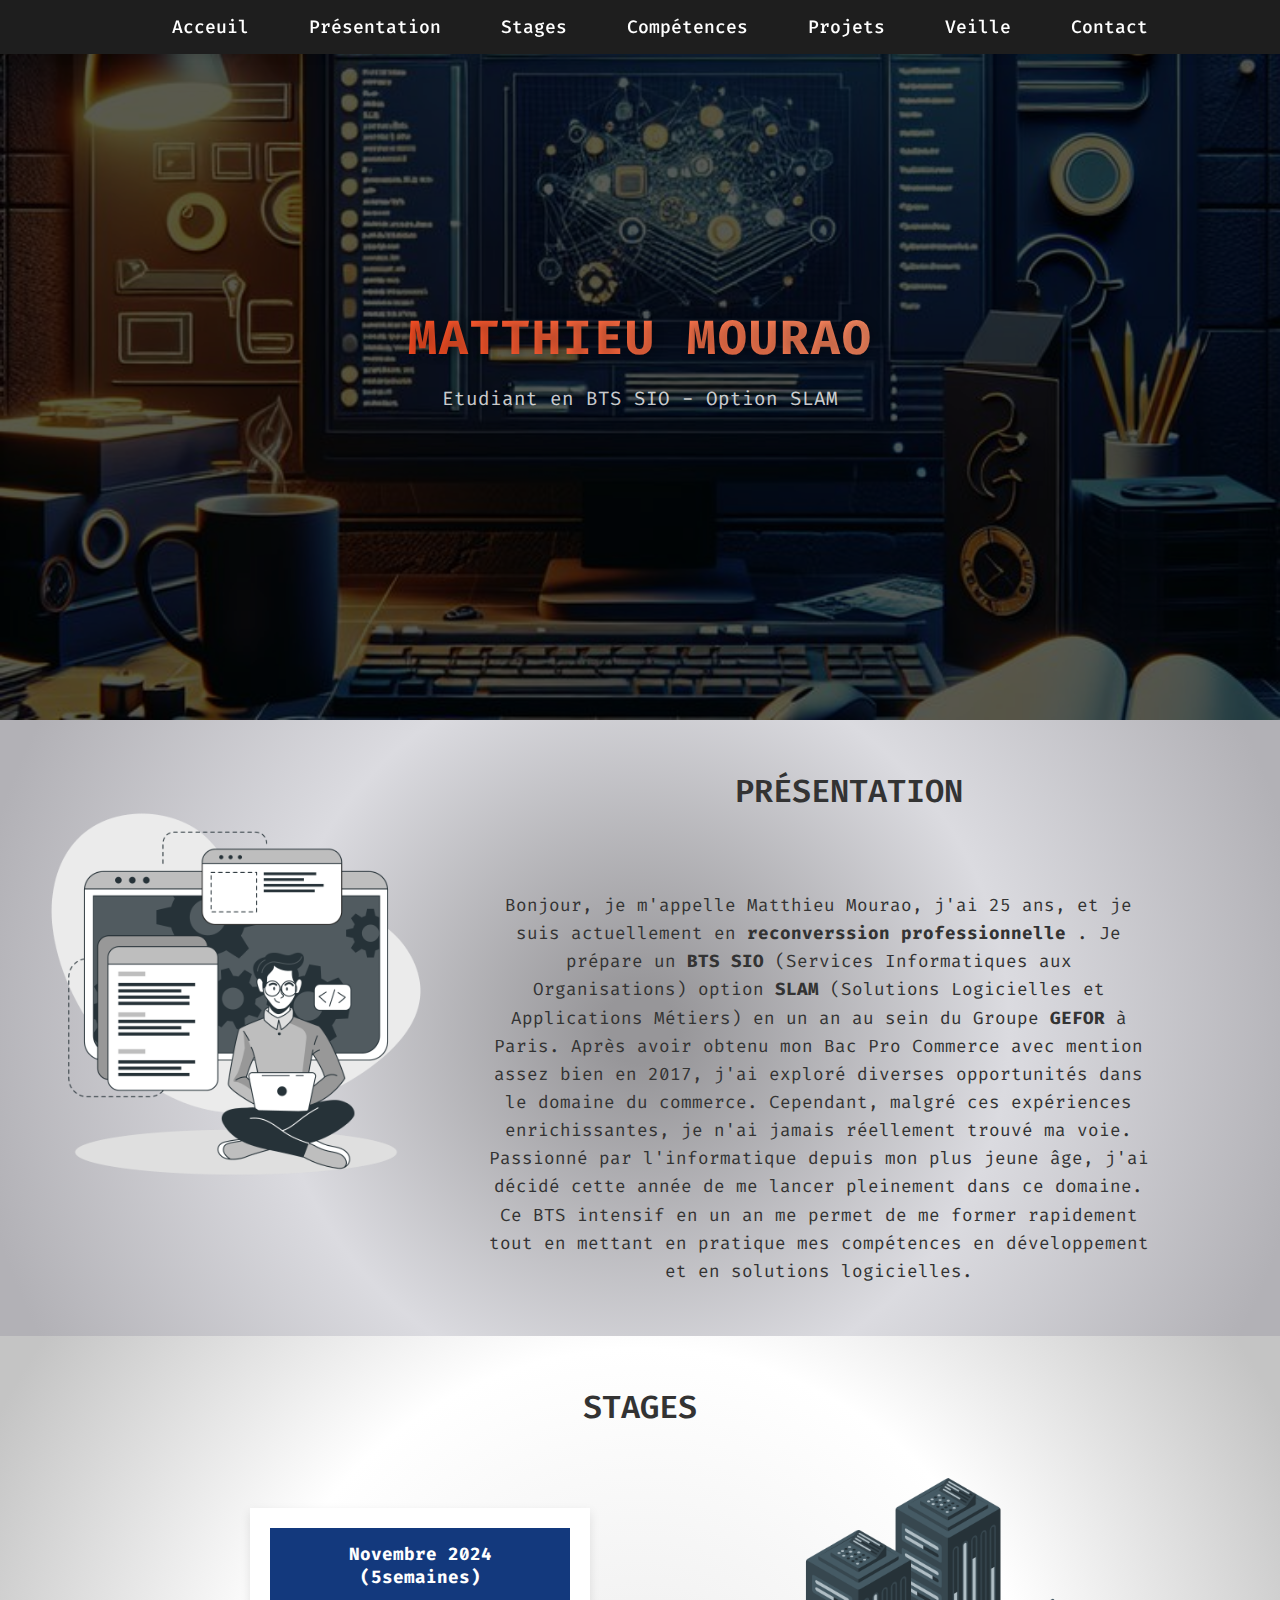
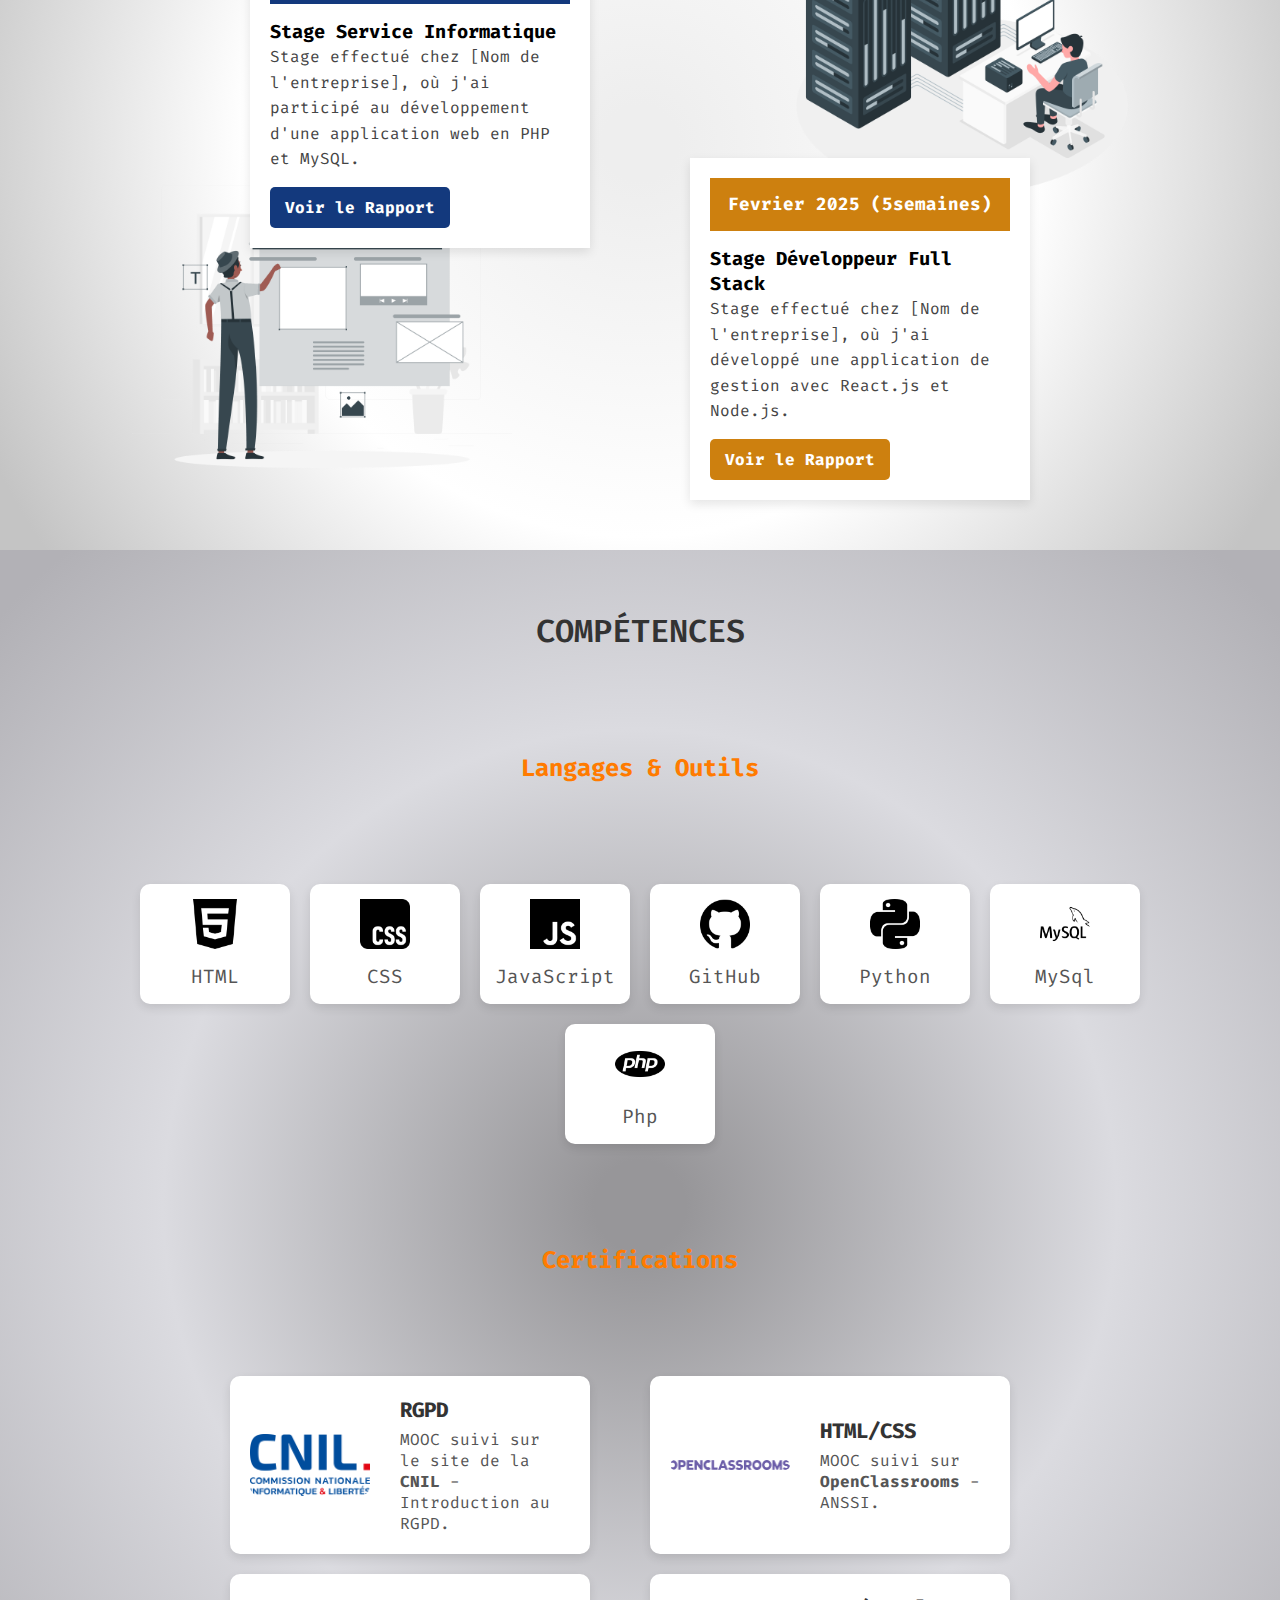
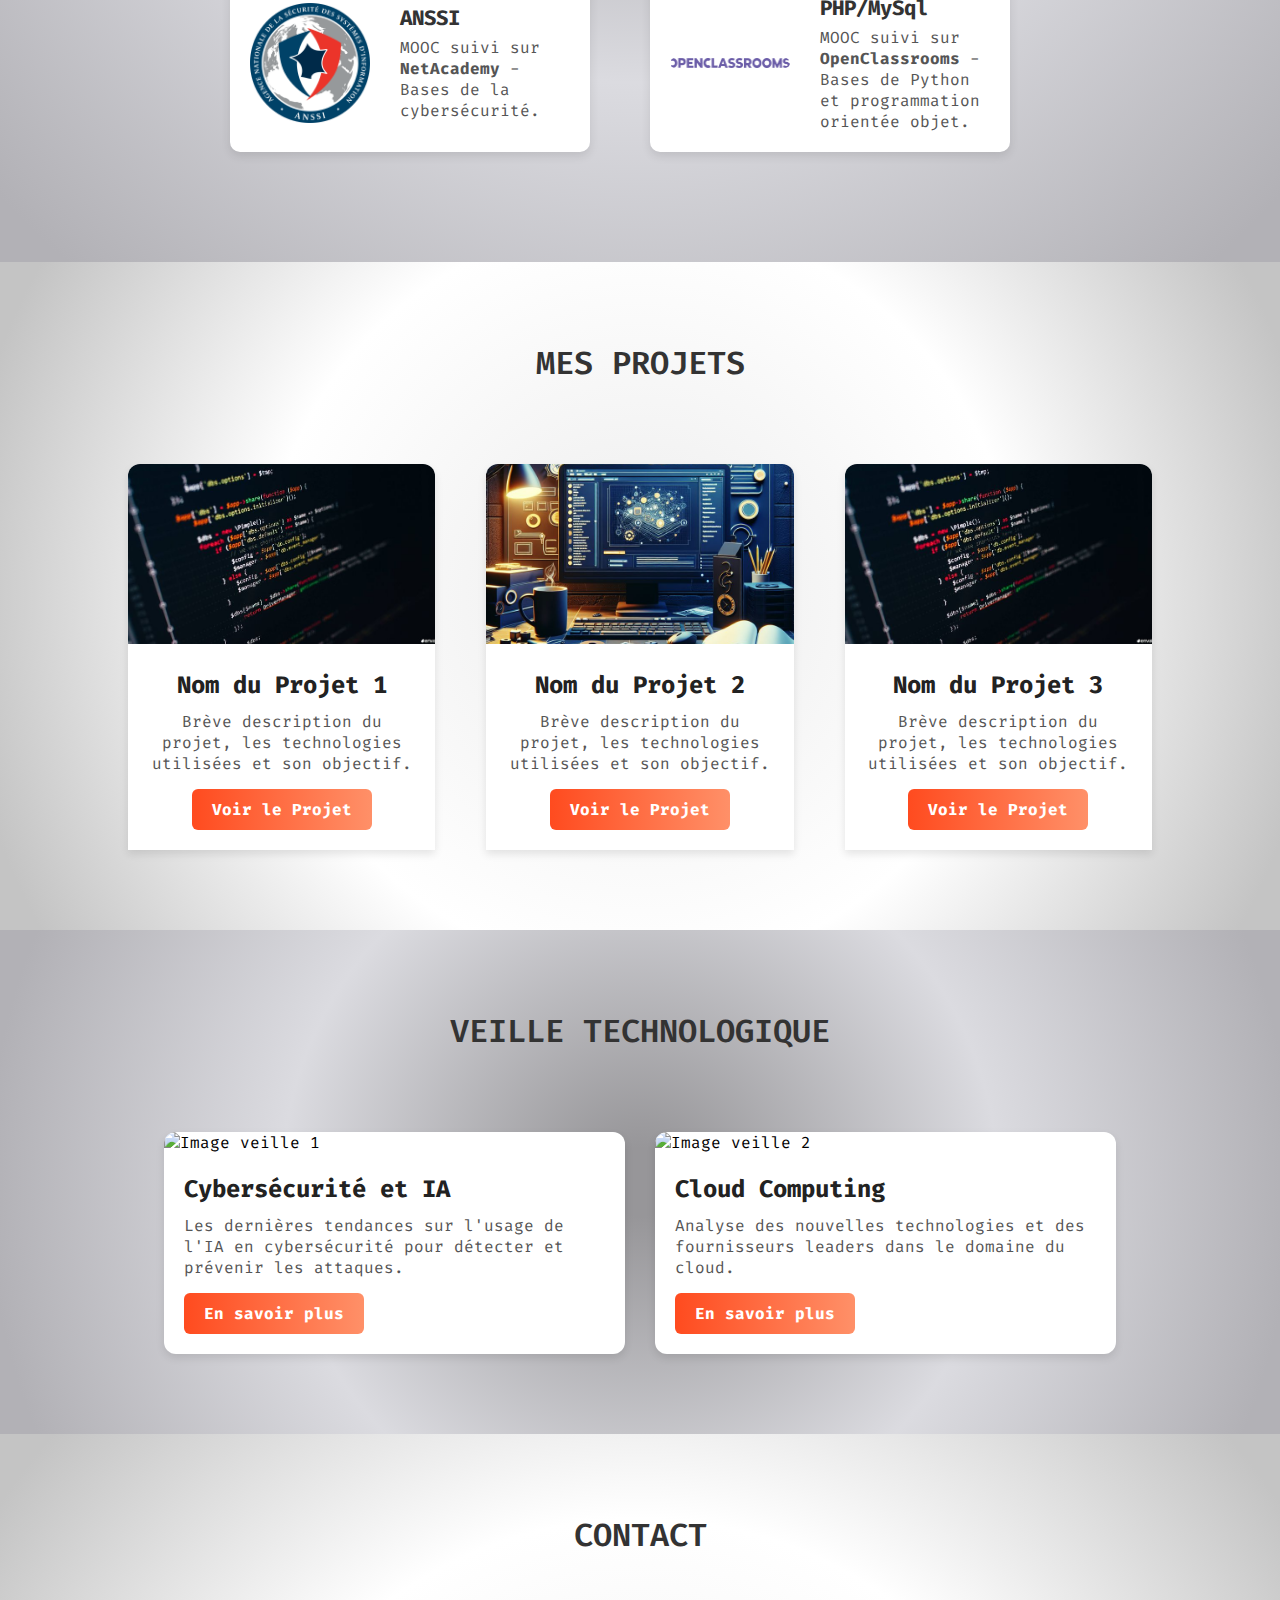
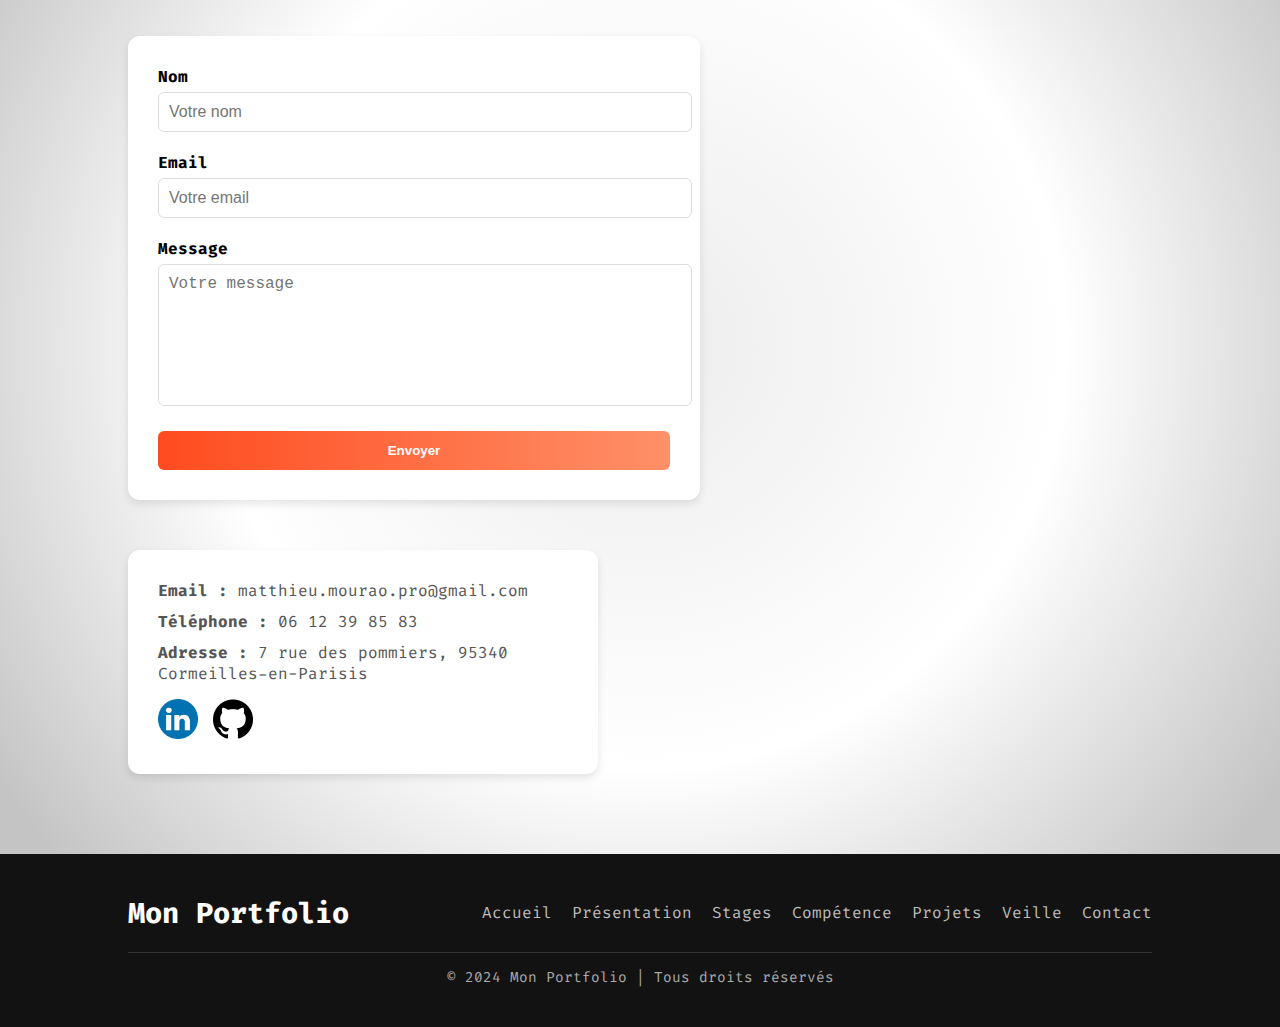
==== commit b93ad893: "modification de plusieur section" ====
--- a/index.html
+++ b/index.html
@@ -233,12 +233,12 @@
             </form>
             
             <div class="contact-info">
-                <p><strong>Email :</strong> tonemail@example.com</p>
-                <p><strong>Téléphone :</strong> 06 12 34 56 78</p>
-                <p><strong>Adresse :</strong> Ville, Pays</p>
+                <p><strong>Email :</strong> matthieu.mourao.pro@gmail.com</p>
+                <p><strong>Téléphone :</strong> 06 12 39 85 83</p>
+                <p><strong>Adresse :</strong> 7 rue des pommiers, 95340 Cormeilles-en-Parisis</p>
                 <div class="social-icons">
-                    <a href="#"><img src="img/linkedin.png" alt="LinkedIn"></a>
-                    <a href="#"><img src="img/github.png" alt="GitHub"></a>
+                    <a href="https://www.linkedin.com/in/matthieu-mourao-379847339/"><img src="img/Linkedin2.png" alt="LinkedIn"></a>
+                    <a href="https://github.com/matthieuMourao"><img src="img/github.png" alt="GitHub"></a>
                 </div>
             </div>
         </div>
@@ -251,16 +251,14 @@
             </div>
             <ul class="footer-nav">
                 <li><a href="#accueil">Accueil</a></li>
-                <li><a href="#competences">Compétences</a></li>
-                <li><a href="#projets">Projets</a></li>
-                <li><a href="#veille">Veille Technologique</a></li>
+                <li><a href="#competences">Présentation</a></li>
+                <li><a href="#projets">Stages</a></li>
+                <li><a href="#veille">Compétence</a></li>
+                <li><a href="#contact">Projets</a></li>
+                <li><a href="#contact">Veille</a></li>
                 <li><a href="#contact">Contact</a></li>
             </ul>
-            <div class="footer-social">
-                <a href="#"><img src="img/linkedin.png" alt="LinkedIn"></a>
-                <a href="#"><img src="img/github.png" alt="GitHub"></a>
-                <a href="#"><img src="img/twitter.png" alt="Twitter"></a>
-            </div>
+            
         </div>
         <div class="footer-bottom">
             <p>&copy; 2024 Mon Portfolio | Tous droits réservés</p>
--- a/style/style.css
+++ b/style/style.css
@@ -17,6 +17,8 @@
     --gradient-blue2 : radial-gradient(circle, rgba(57,86,172,1) 5%, rgba(28,61,120,1) 52%, rgba(30,69,106,1) 95%);
     --bluedark : #13397d;
     --orangedark : #cd800f;
+    --orange1 :#ff4b1f ;
+    --orange2 :#ff9068 ;
 }
 
 /* style de la barre de navigation */
@@ -216,6 +218,7 @@
     color: #333; /* Même couleur que le paragraphe */
     margin-bottom: 80px; /* Ajoute un espace sous le titre */
     margin-left: 30px; /* décalle le h2 vers la droite */
+    text-transform: uppercase; /* Met le titre en majuscules */
 }
 
 /* --- SECTION STAGES --- */
@@ -389,7 +392,8 @@
     font-size: 2rem;
     font-weight: 600;
     color: #333;
-    margin-bottom: 100px;
+    margin-bottom: 80px;
+    text-transform: uppercase; /* Met le titre en majuscules */
 }
 
 
@@ -400,7 +404,7 @@
 
 .competence-category h3 {
     font-size: 1.5rem;
-    color: #007bff;
+    color: var(--orange);
     margin-bottom: 100px;
     margin-top: 100px;
 }
@@ -507,8 +511,10 @@
 /* TITRE PRINCIPAL */
 .projets h2 {
     font-size: 2rem; /* Taille du titre */
+    font-weight: 600;
     color: #333; /* Couleur du texte */
-    margin-bottom: 40px; /* Espace en dessous du titre */
+    margin-bottom: 80px; /* Espace en dessous du titre */
+    text-transform: uppercase; /* Met le titre en majuscules */
 }
 
 /* CONTENEUR DES PROJETS */
@@ -564,7 +570,7 @@
 .btn-projet {
     display: inline-block; /* Permet de donner une taille et un style au bouton */
     padding: 10px 20px; /* Ajoute un espace interne */
-    background: linear-gradient(90deg, #007BFF, #00D4FF); /* Dégradé bleu moderne */
+    background: linear-gradient(90deg, var(--orange1), var(--orange2)); /* Dégradé bleu moderne */
     color: white; /* Texte en blanc */
     font-weight: bold; /* Texte en gras */
     text-decoration: none; /* Supprime le soulignement */
@@ -606,9 +612,11 @@
 
 /* TITRE DE LA SECTION */
 #veille-technologique h2 {
-    font-size: 2.5rem;
+    font-size: 2rem;
+    font-weight: 600;
     color: #333;
-    margin-bottom: 40px;
+    margin-bottom: 80px;
+    text-transform: uppercase; /* Met le titre en majuscules */
 }
 
 /* CONTENEUR PRINCIPAL */
@@ -665,7 +673,7 @@
 .btn-veille {
     display: inline-block;
     padding: 10px 20px;
-    background: linear-gradient(90deg, #007BFF, #00D4FF);
+    background: linear-gradient(90deg, var(--orange1), var(--orange2));
     color: white;
     font-weight: bold;
     text-decoration: none;
@@ -696,9 +704,11 @@
 
 /* TITRE DE LA SECTION */
 #contact h2 {
-    font-size: 2.5rem;
+    font-size: 2rem;
+    font-weight: 600;
     color: #333;
-    margin-bottom: 40px;
+    margin-bottom: 80px;
+    text-transform: uppercase; /* Met le titre en majuscules */
 }
 
 /* CONTAINER PRINCIPAL */
@@ -750,7 +760,7 @@
     display: block;
     width: 100%;
     padding: 12px;
-    background: linear-gradient(90deg, #007BFF, #00D4FF);
+    background: linear-gradient(90deg, var(--orange1), var(--orange2));
     color: white;
     font-weight: bold;
     text-decoration: none;
@@ -762,7 +772,7 @@
 }
 
 .btn-contact:hover {
-    background: linear-gradient(90deg, #0056b3, #0096c7);
+    background: linear-gradient(90deg, var(--orange1), var(--orange2));
 }
 
 /* INFOS CONTACT */
@@ -857,7 +867,7 @@
 }
 
 .footer-nav a:hover {
-    color: #00D4FF;
+    color: var(--orange);
 }
 
 /* ICONES SOCIALES */
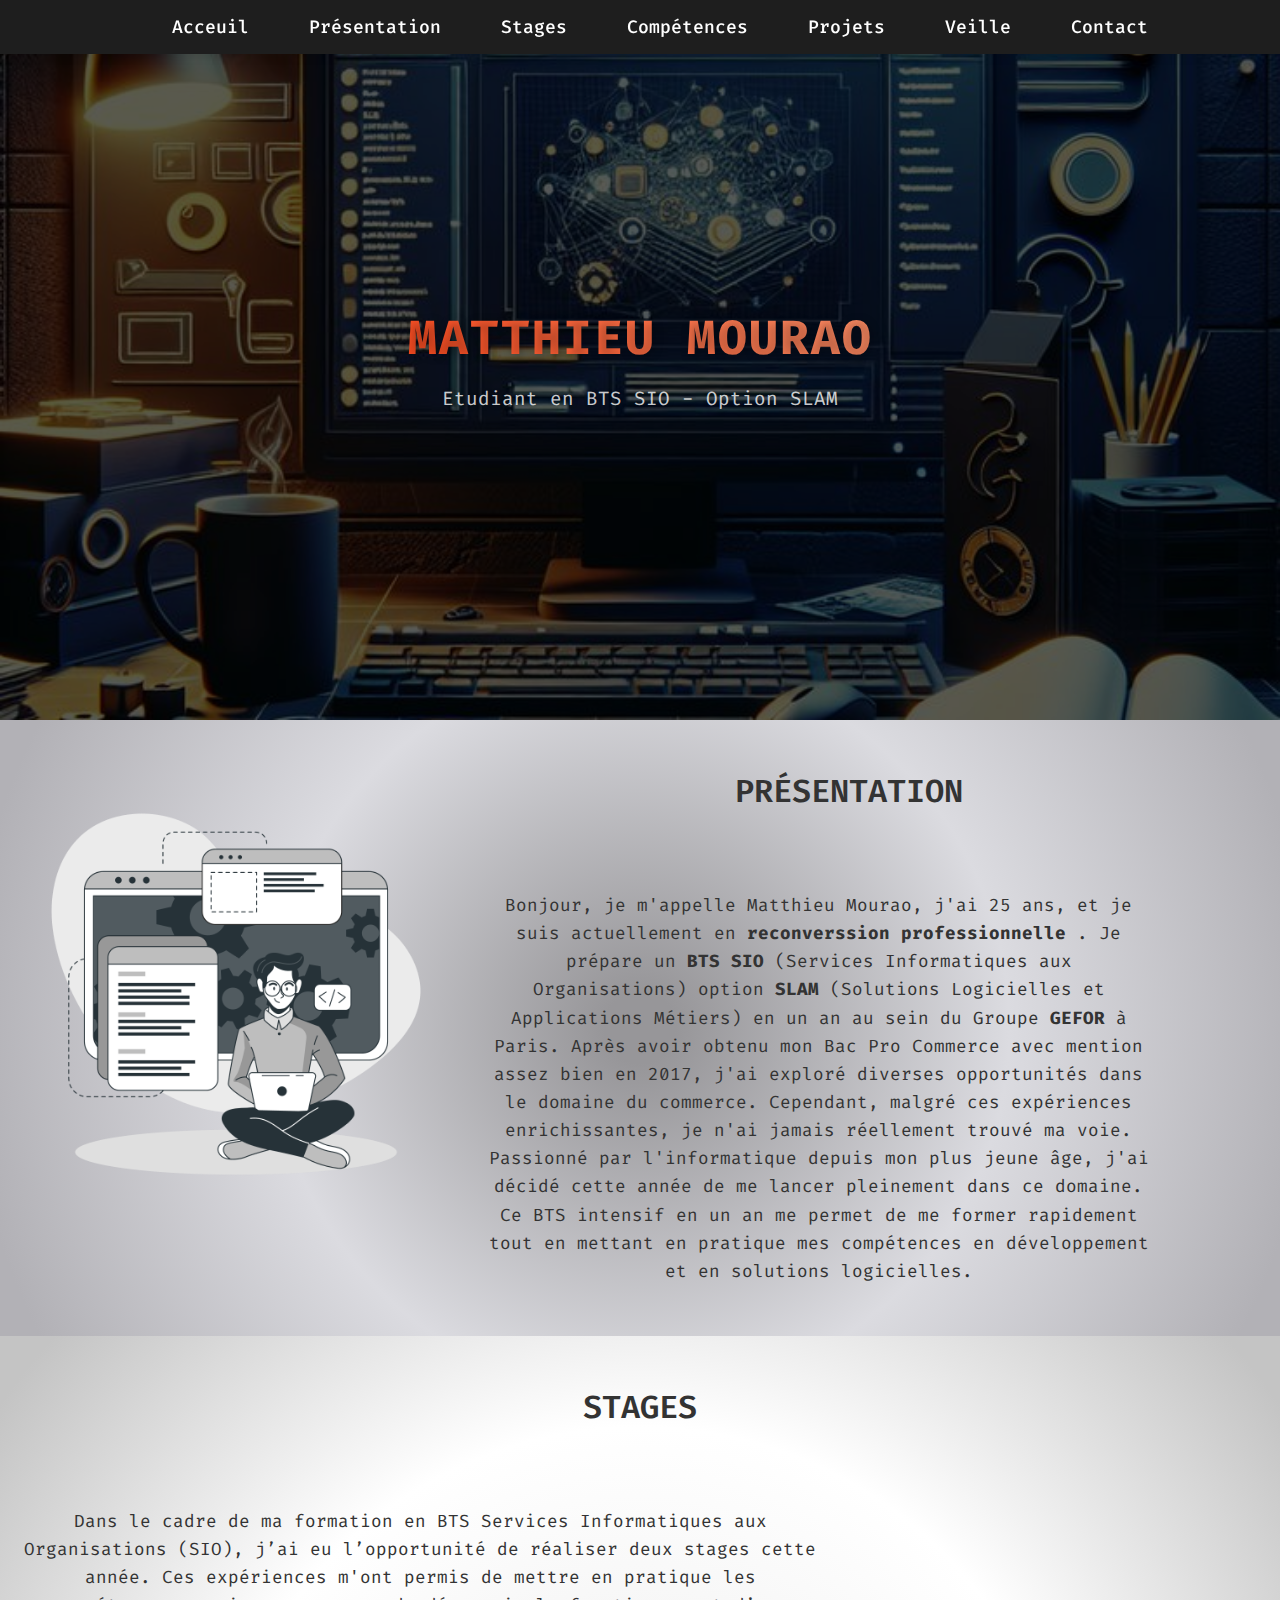
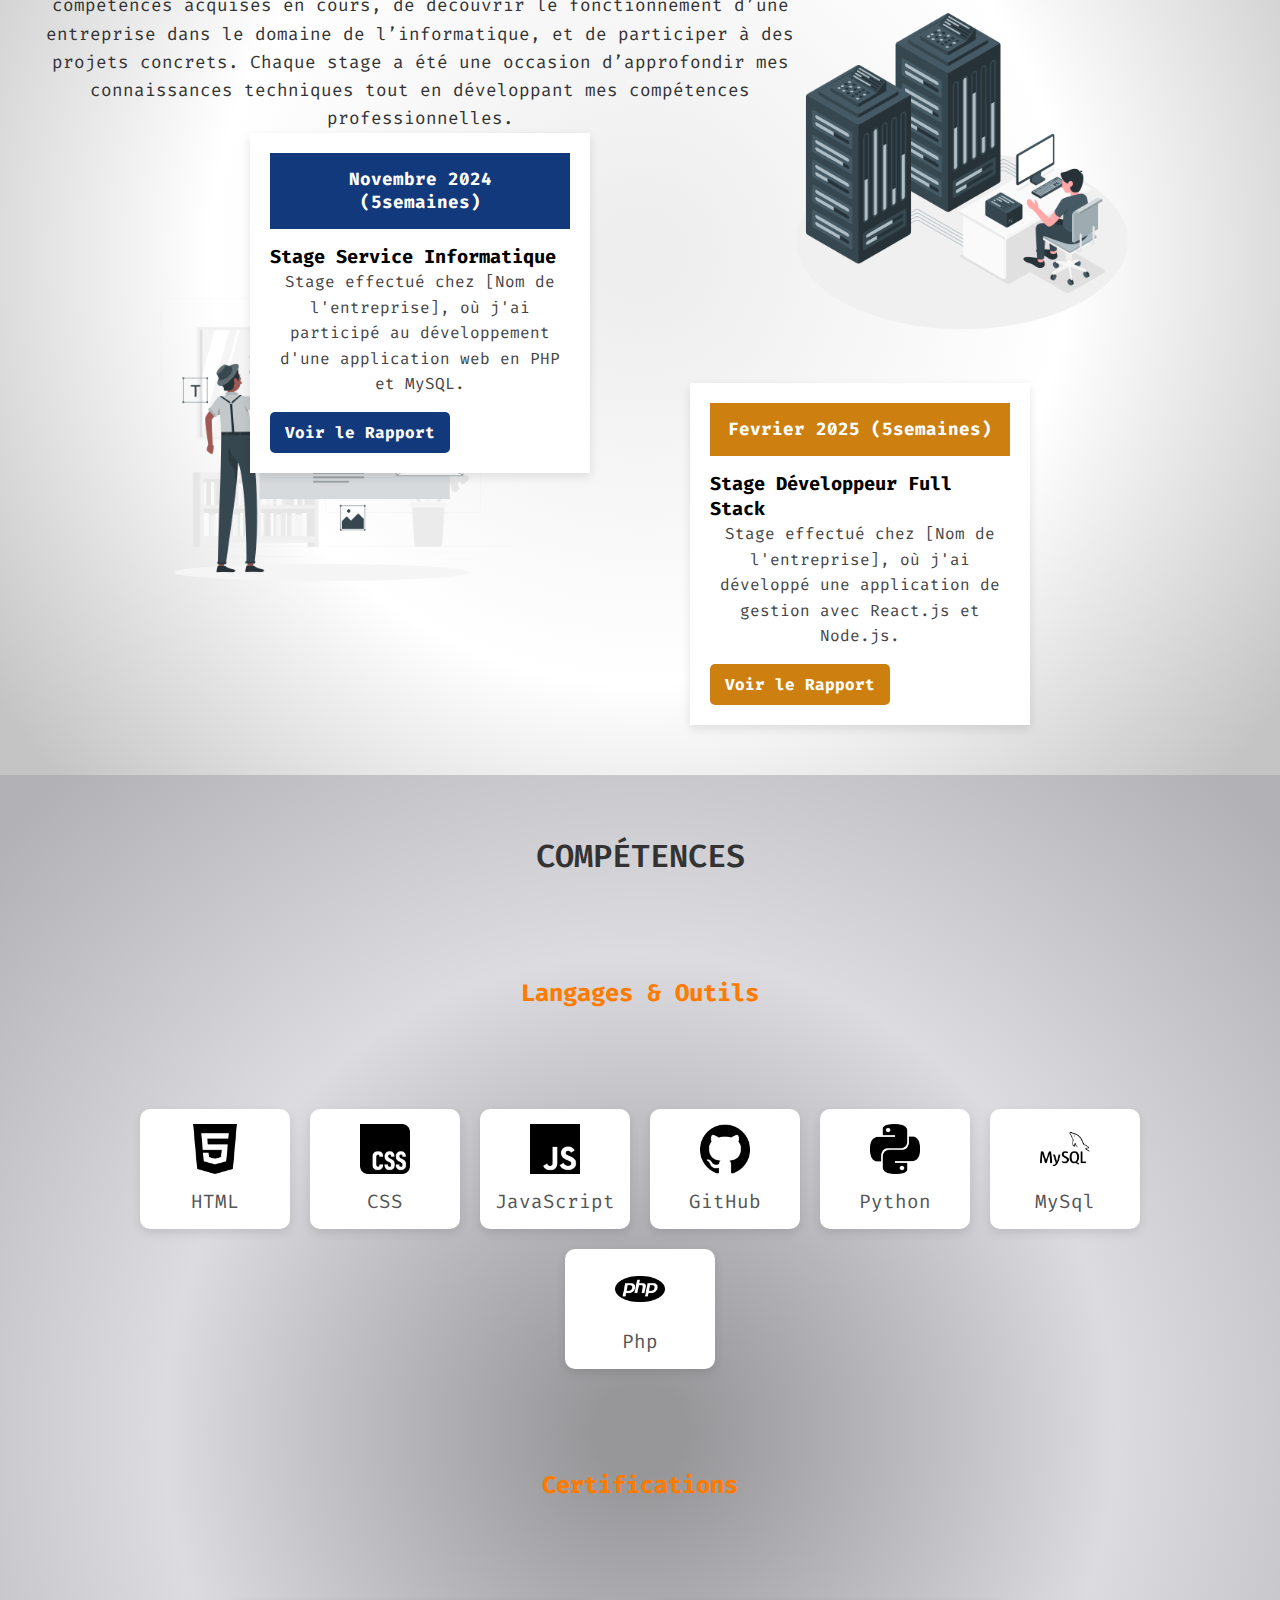
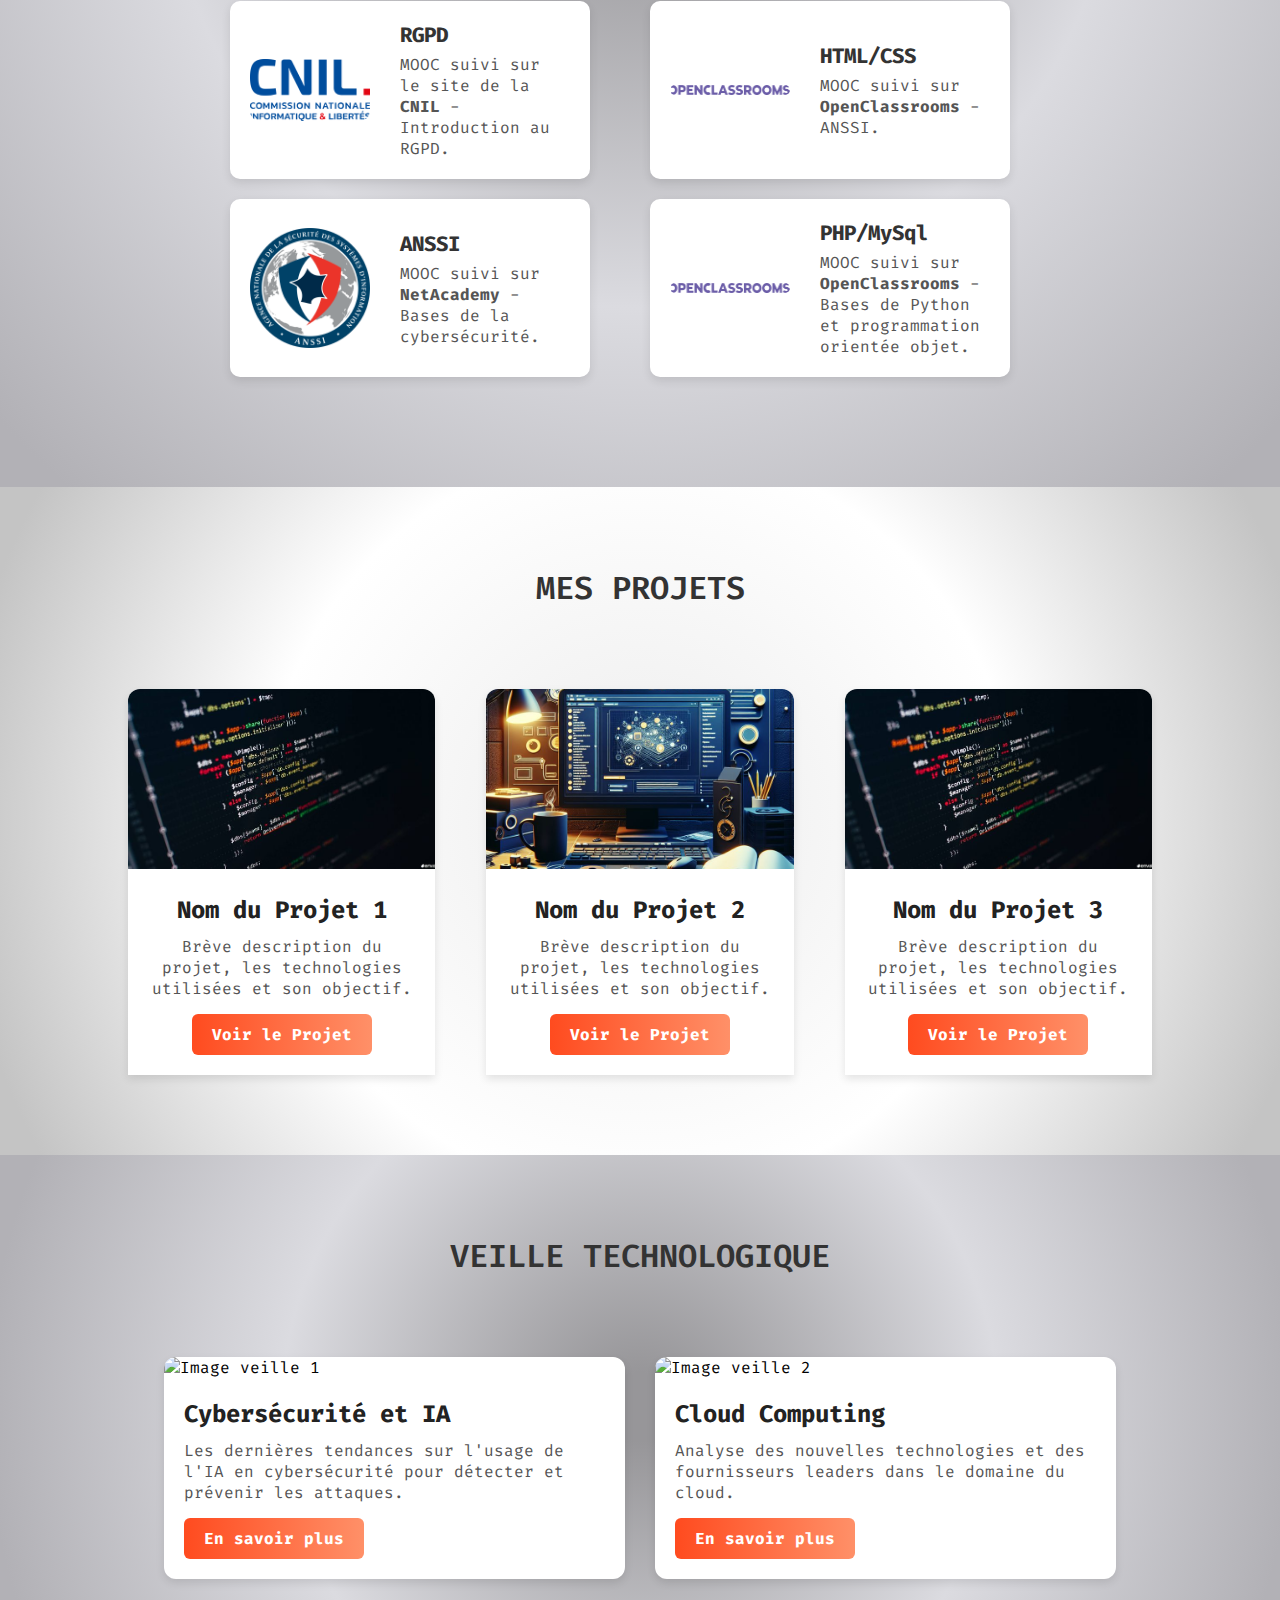
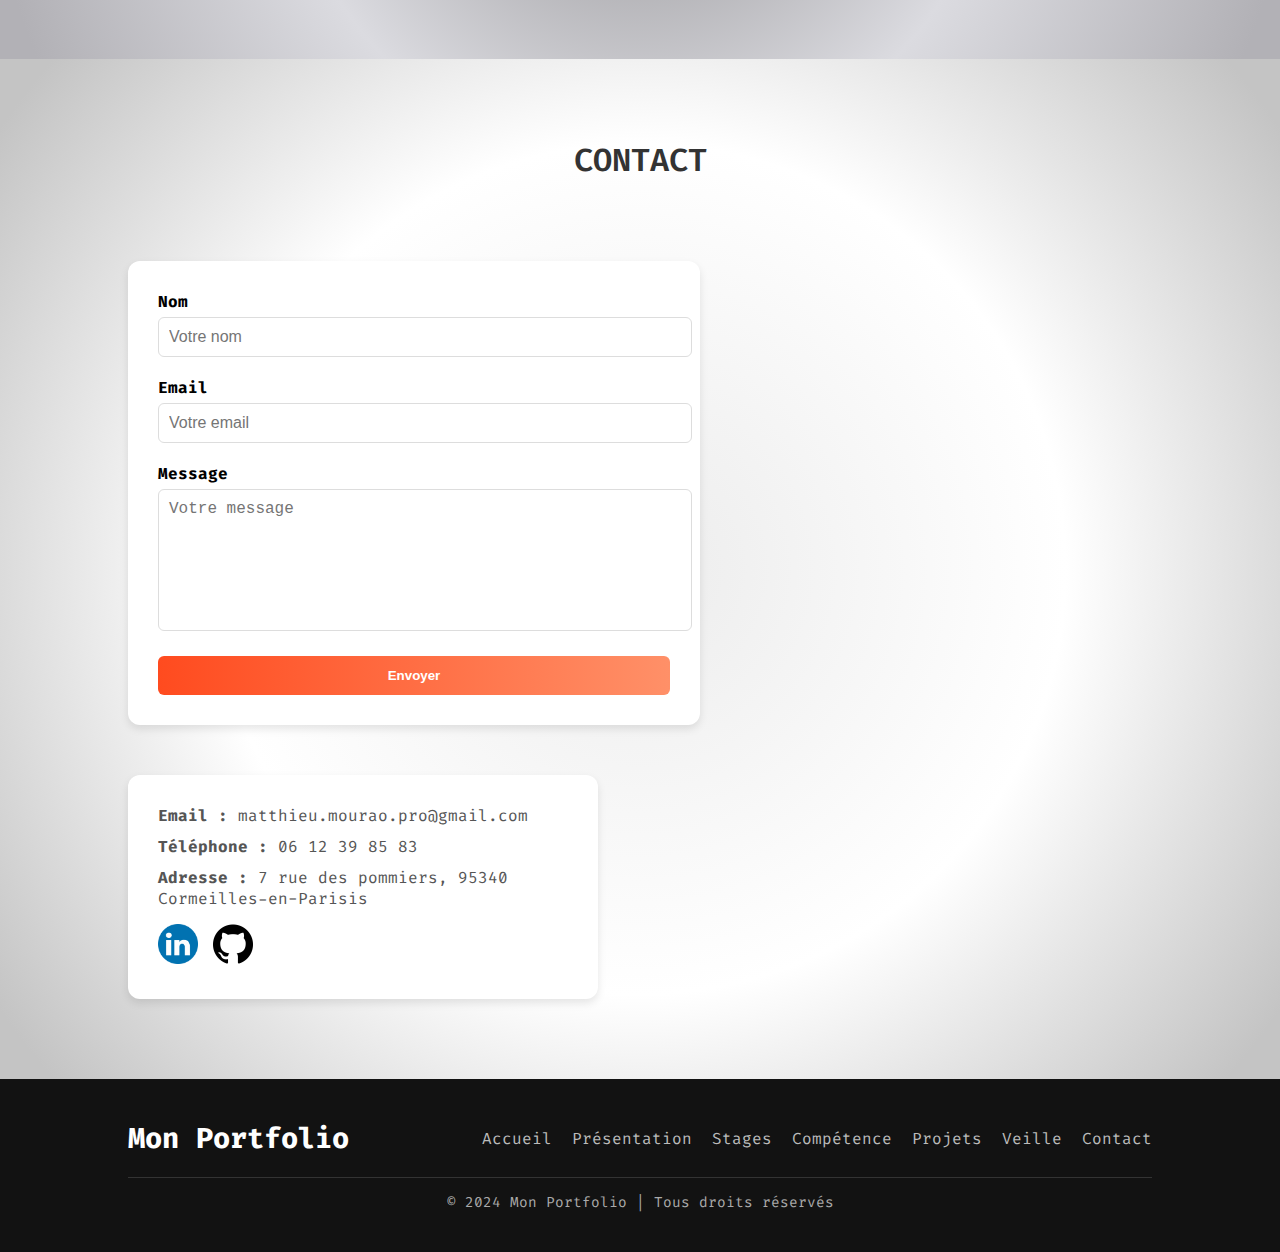
==== commit e9a06c86: "ajout texte stage" ====
--- a/index.html
+++ b/index.html
@@ -44,6 +44,7 @@
 
     <section class="stage">
         <h2 id="h2-stage">Stages</h2>
+        <p>Dans le cadre de ma formation en BTS Services Informatiques aux Organisations (SIO), j’ai eu l’opportunité de réaliser deux stages cette année. Ces expériences m'ont permis de mettre en pratique les compétences acquises en cours, de découvrir le fonctionnement d’une entreprise dans le domaine de l’informatique, et de participer à des projets concrets. Chaque stage a été une occasion d’approfondir mes connaissances techniques tout en développant mes compétences professionnelles.</p>
         <div class="stages-container">
             <img src="img/Website designer-rafiki.png" class="img-stage-1">
             <div class="stage-card-1" id="stage1">
--- a/style/style.css
+++ b/style/style.css
@@ -240,7 +240,13 @@
     text-transform: uppercase; /* Met le titre en majuscules */
 }
 
-
+.stage p {
+    font-size: 1.1rem; /* Agrandit le texte */
+    color: #333; /* Couleur légèrement foncée */
+    line-height: 1.6; /* Espacement entre les lignes */
+    max-width: 800px; /* Limite la largeur du texte */
+    text-align: center; /* Justifie le texte pour une belle mise en page */
+}
 /* --- CONTAINER DES STAGES --- */
 .stages-container {
     display: flex; /* Met les cartes côte à côte */
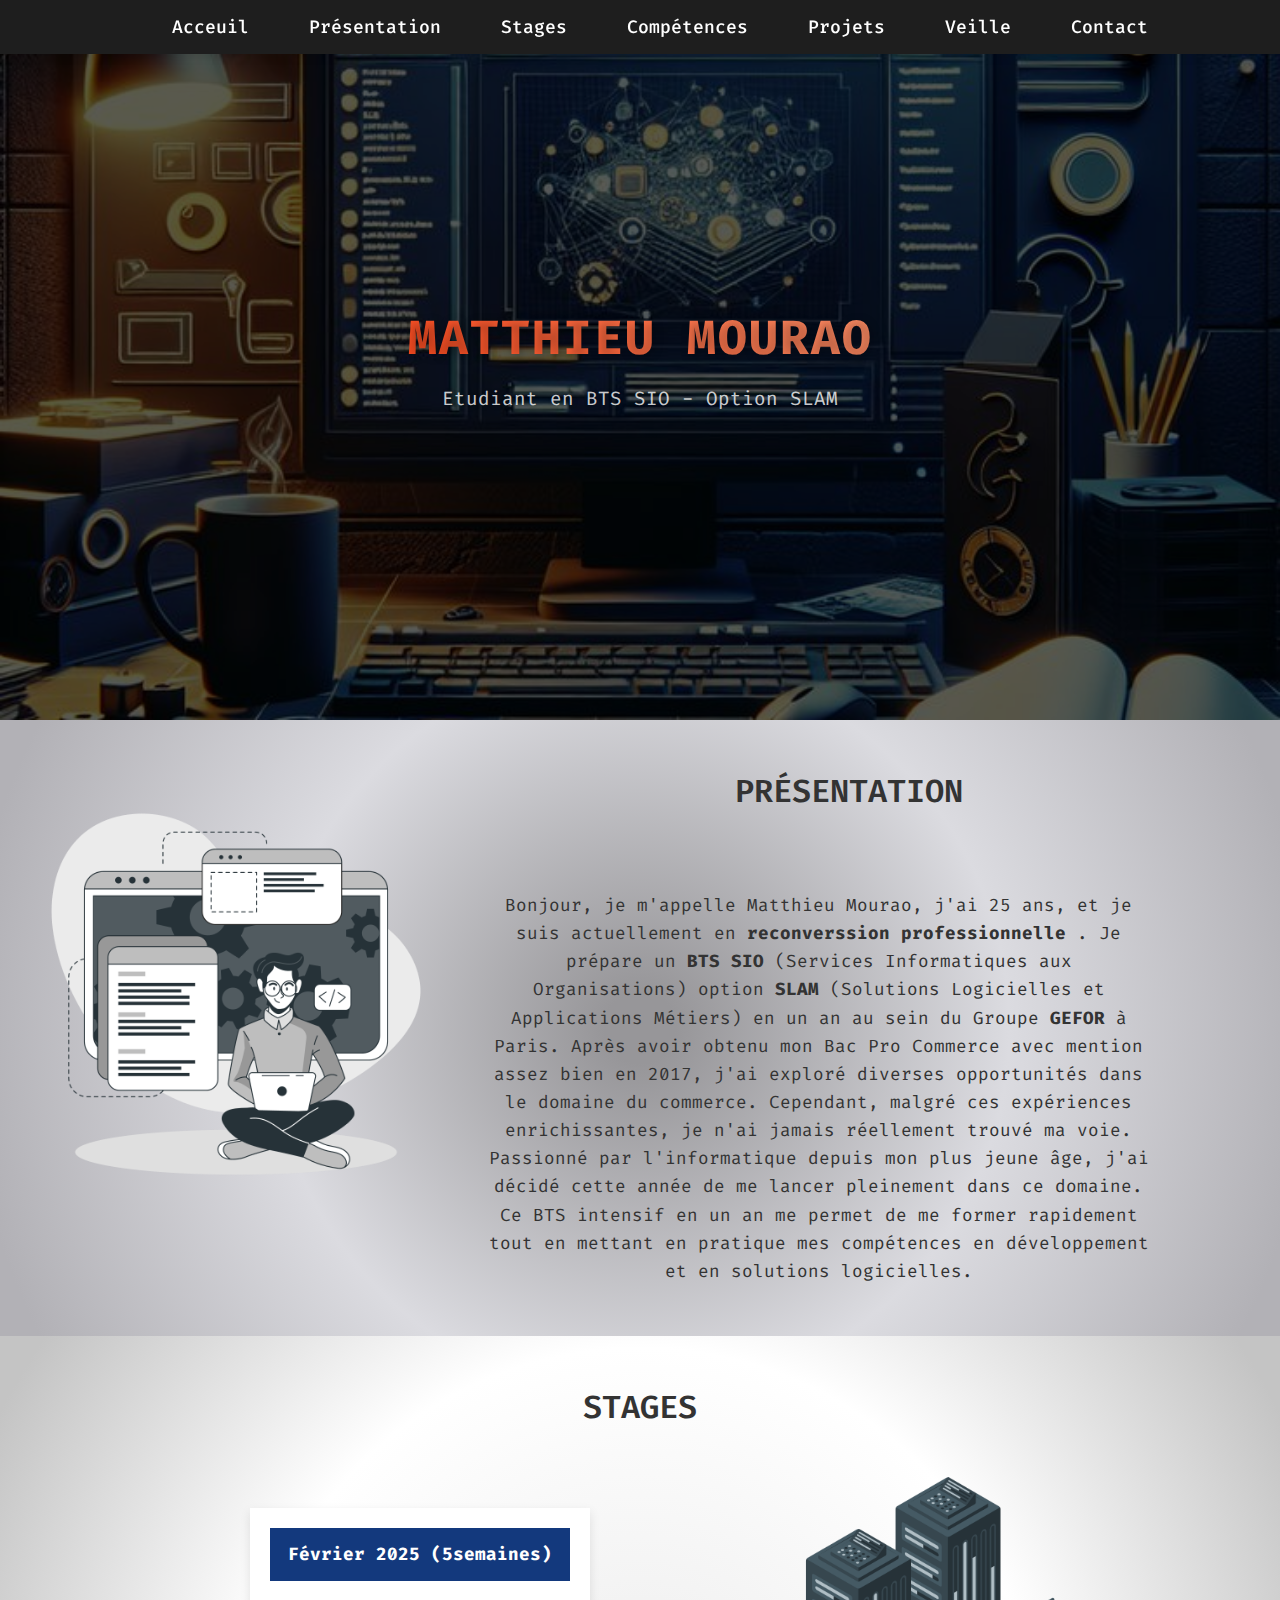
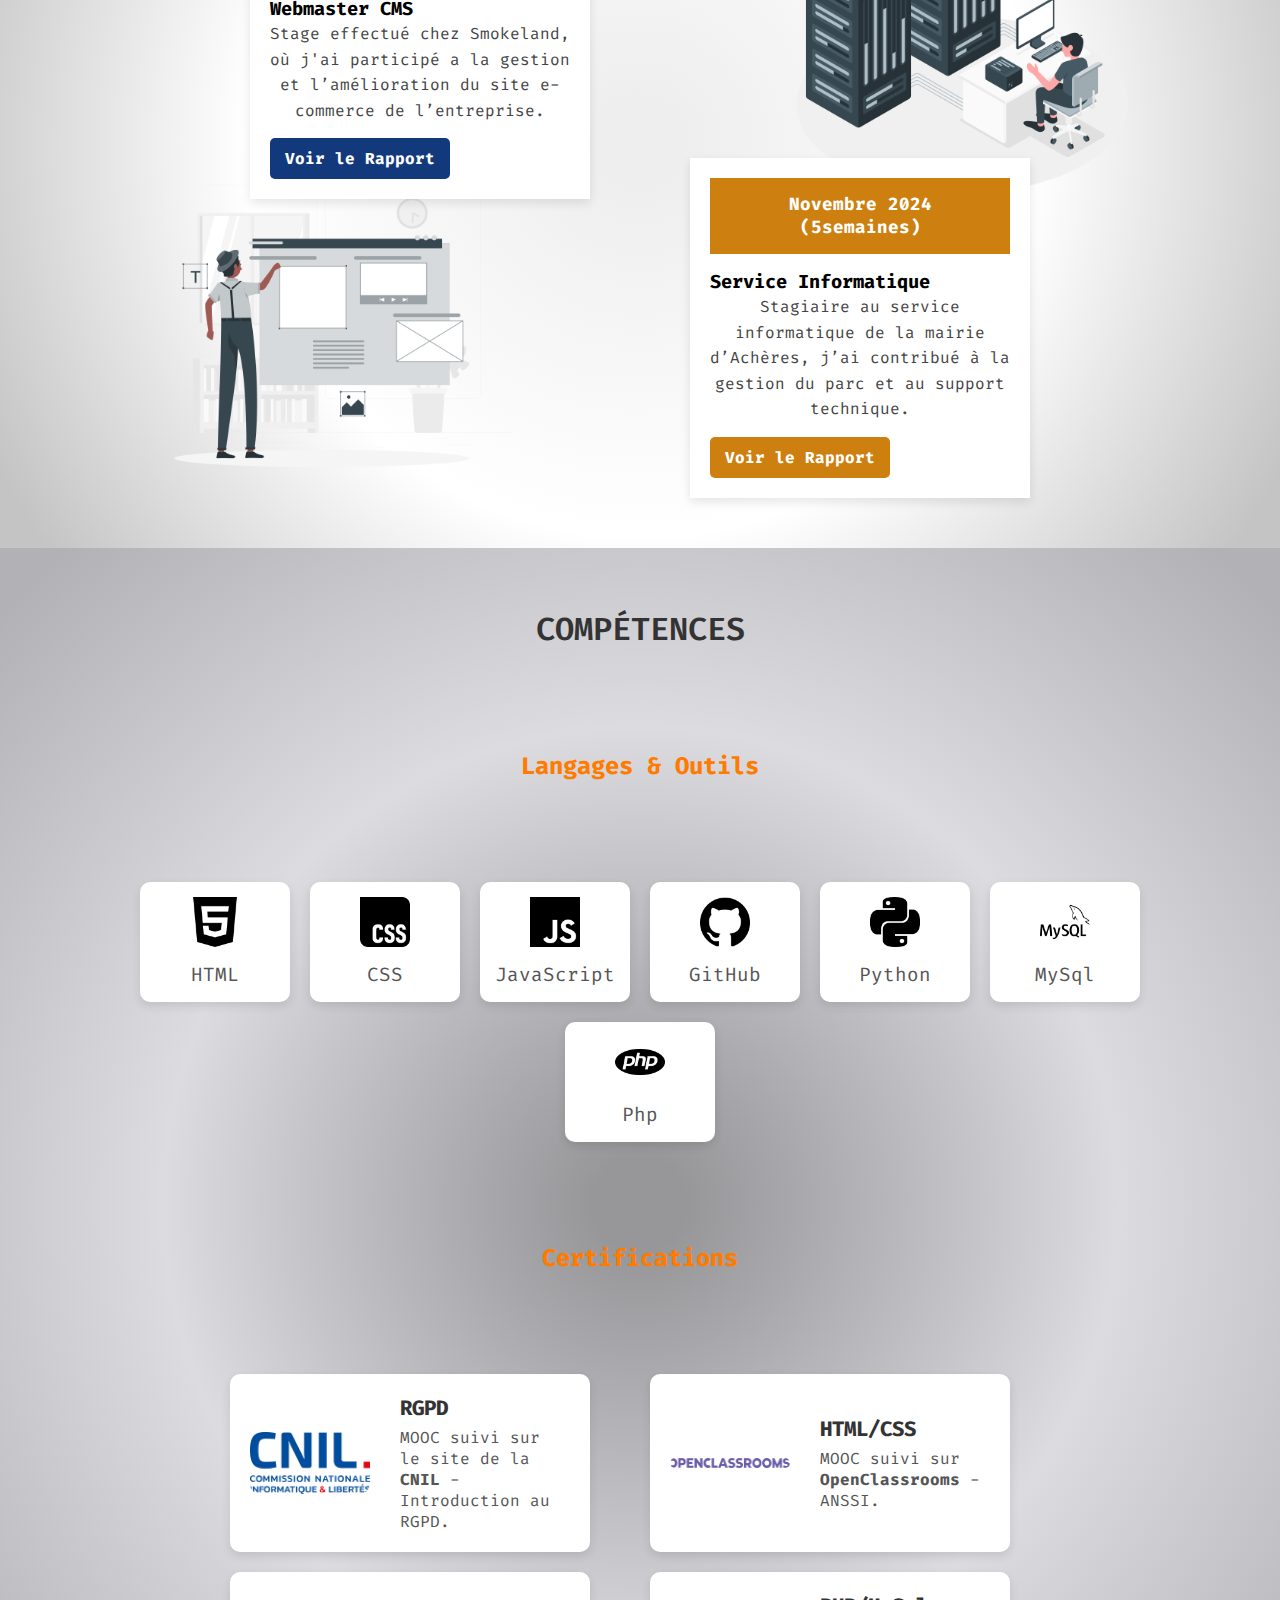
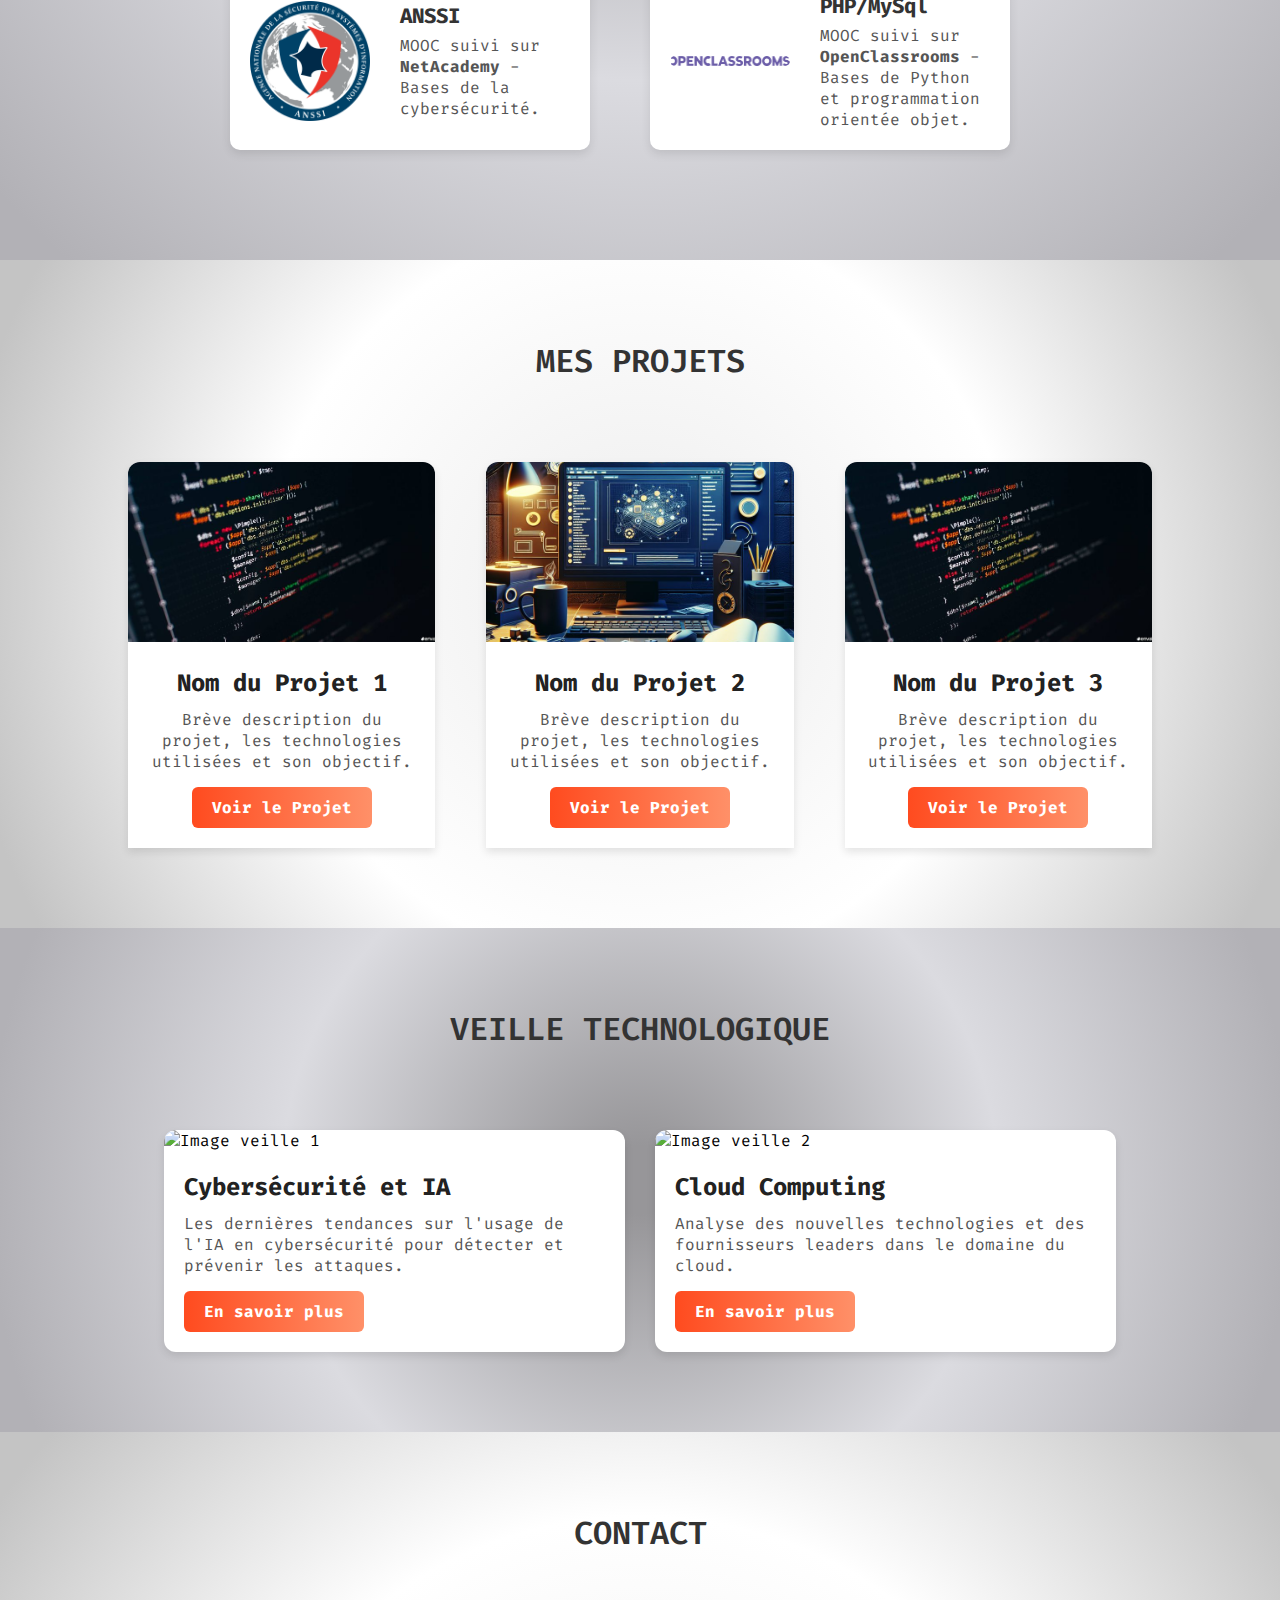
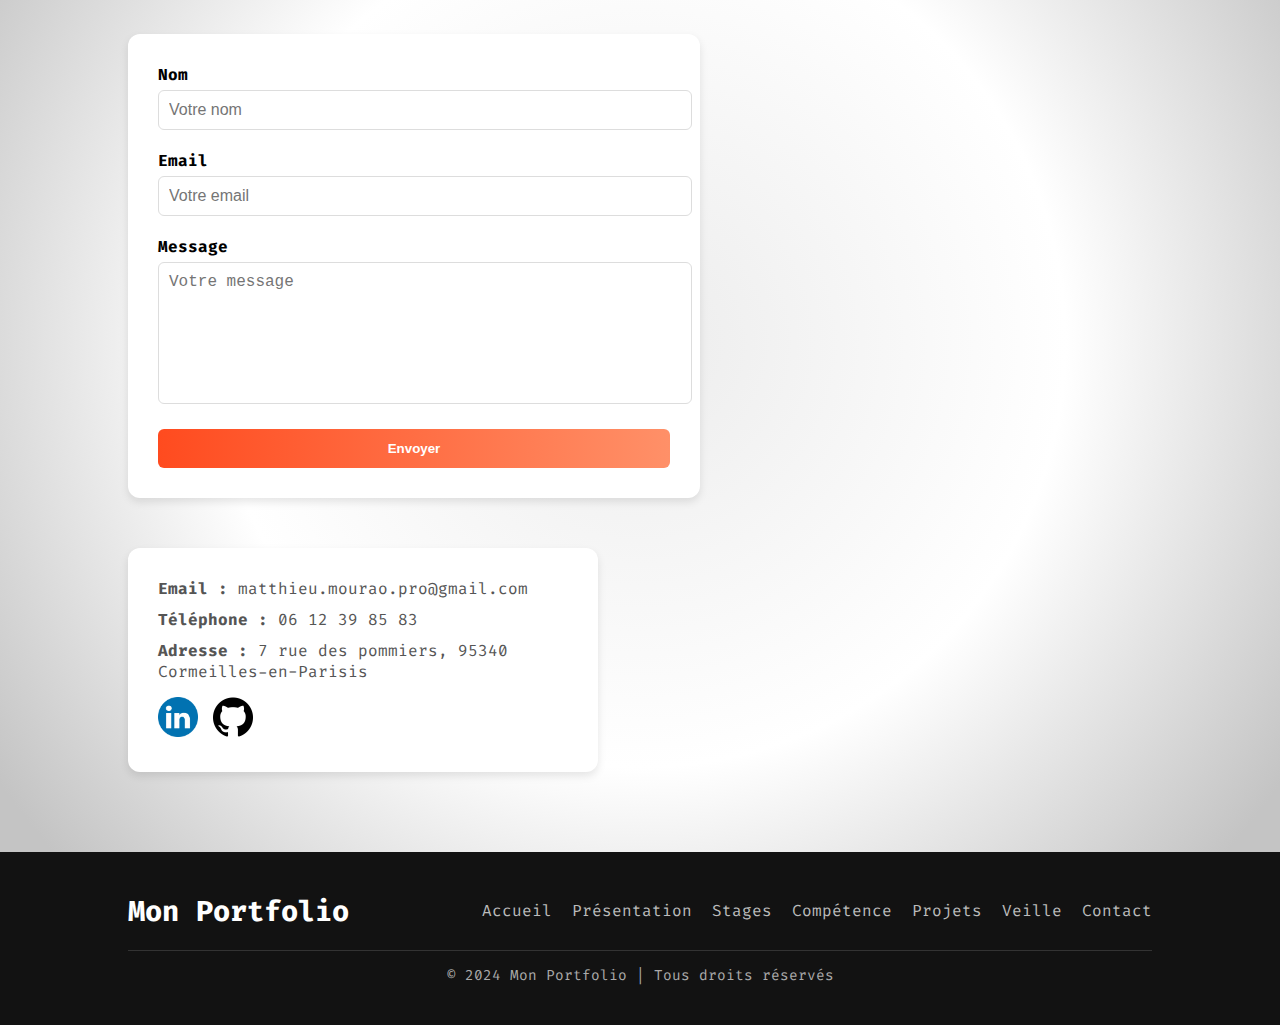
==== commit 8e62707a: "ajout stage février" ====
--- a/index.html
+++ b/index.html
@@ -44,28 +44,27 @@
 
     <section class="stage">
         <h2 id="h2-stage">Stages</h2>
-        <p>Dans le cadre de ma formation en BTS Services Informatiques aux Organisations (SIO), j’ai eu l’opportunité de réaliser deux stages cette année. Ces expériences m'ont permis de mettre en pratique les compétences acquises en cours, de découvrir le fonctionnement d’une entreprise dans le domaine de l’informatique, et de participer à des projets concrets. Chaque stage a été une occasion d’approfondir mes connaissances techniques tout en développant mes compétences professionnelles.</p>
         <div class="stages-container">
             <img src="img/Website designer-rafiki.png" class="img-stage-1">
             <div class="stage-card-1" id="stage1">
                 <div class="stage-header-1">
-                    <span>Novembre 2024 (5semaines)</span>
+                    <span>Février 2025 (5semaines)</span>
                 </div>
                 <div class="stage-content">
-                    <h3>Stage Service Informatique</h3>
-                    <p>Stage effectué chez [Nom de l'entreprise], où j'ai participé au développement d'une application web en PHP et MySQL.</p>
+                    <h3>Webmaster CMS</h3>
+                    <p>Stage effectué chez Smokeland, où j'ai participé a la gestion et l’amélioration du site e-commerce de l’entreprise.</p>
                     <a href="stage.html" class="btn-stage" target="_blank">Voir le Rapport</a>
                 </div>
             </div>
             <img src="img/Server-amico.png" class="img-stage-2">
             <div class="stage-card-2" id="stage2">
                 <div class="stage-header-2">
-                    <span>Fevrier 2025 (5semaines)</span>
+                    <span>Novembre 2024 (5semaines)</span>
                 </div>
                 <div class="stage-content">
-                    <h3>Stage Développeur Full Stack</h3>
-                    <p>Stage effectué chez [Nom de l'entreprise], où j'ai développé une application de gestion avec React.js et Node.js.</p>
-                    <a href="#" class="btn-stage" target="_blank">Voir le Rapport</a>
+                    <h3>Service Informatique</h3>
+                    <p>Stagiaire au service informatique de la mairie d’Achères, j’ai contribué à la gestion du parc et au support technique.</p>
+                    <a href="stage2.html" class="btn-stage" target="_blank">Voir le Rapport</a>
                 </div>
             </div>
         </div>
